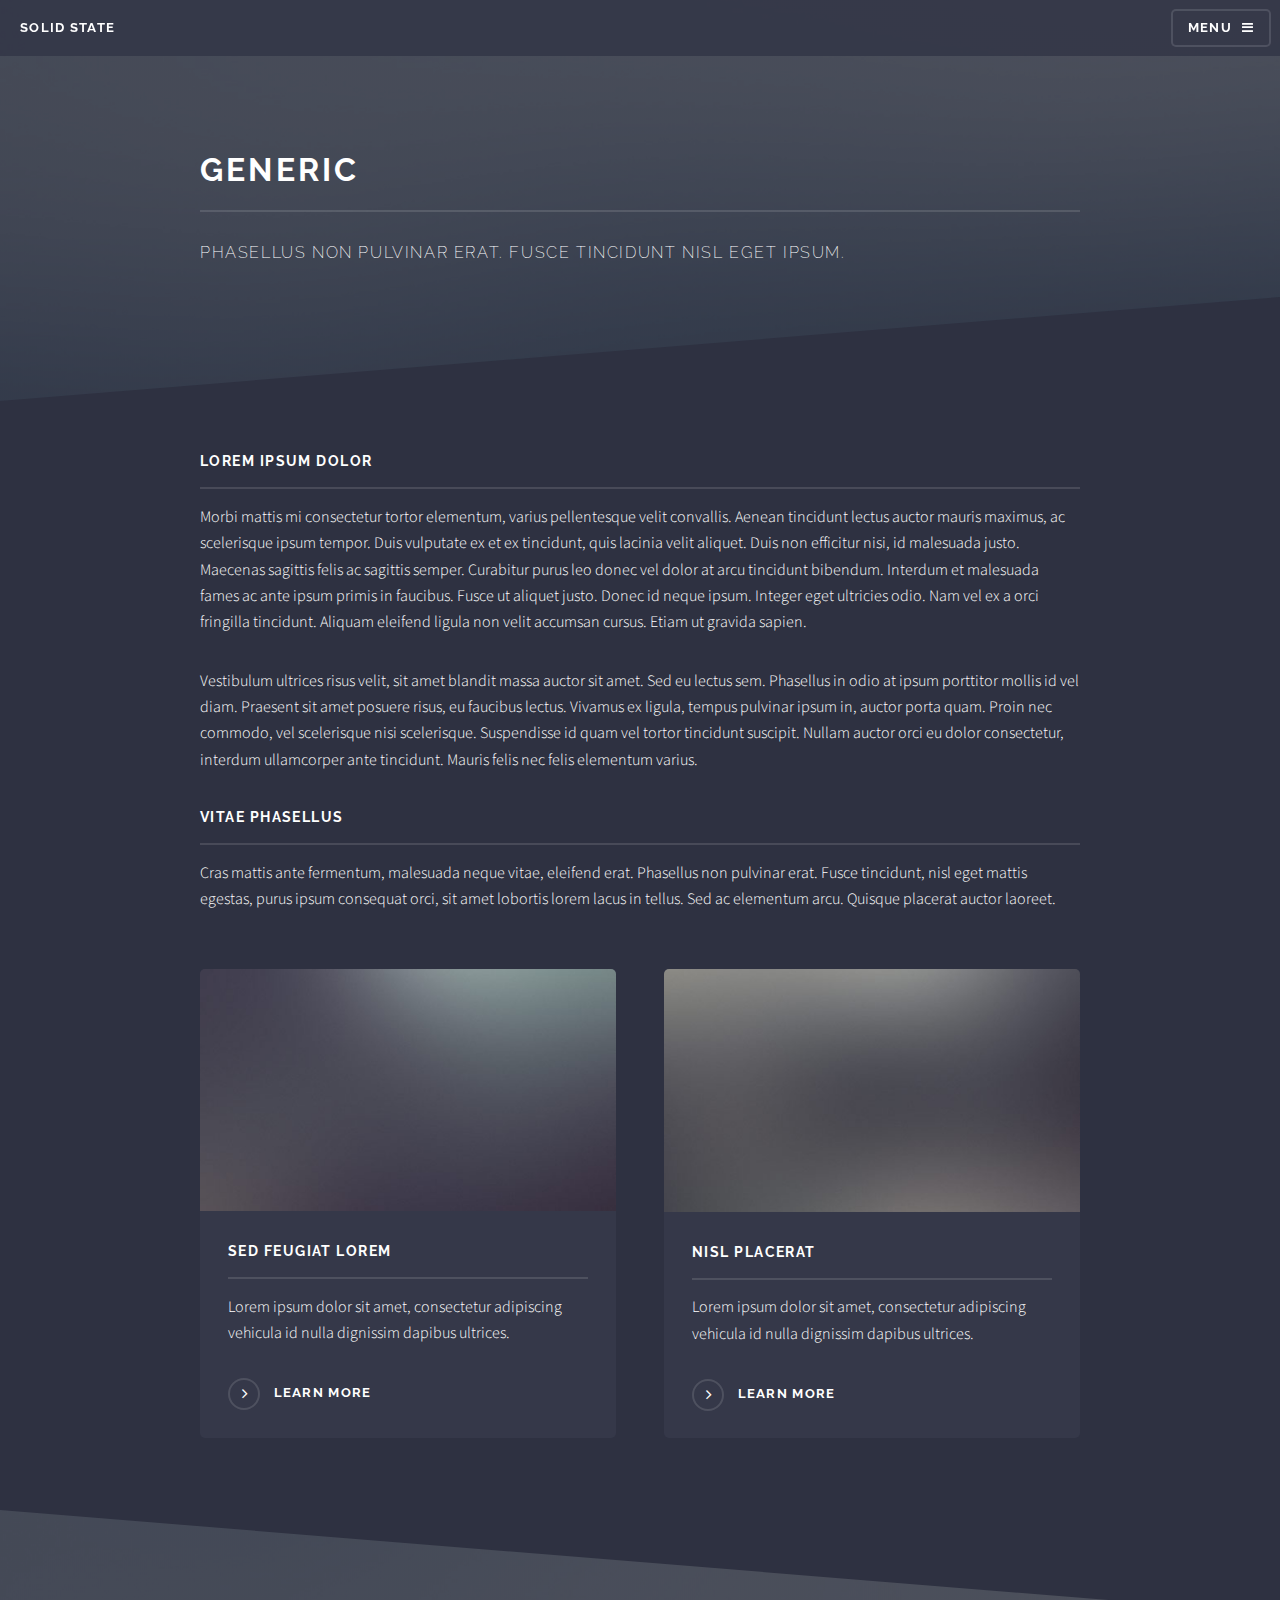
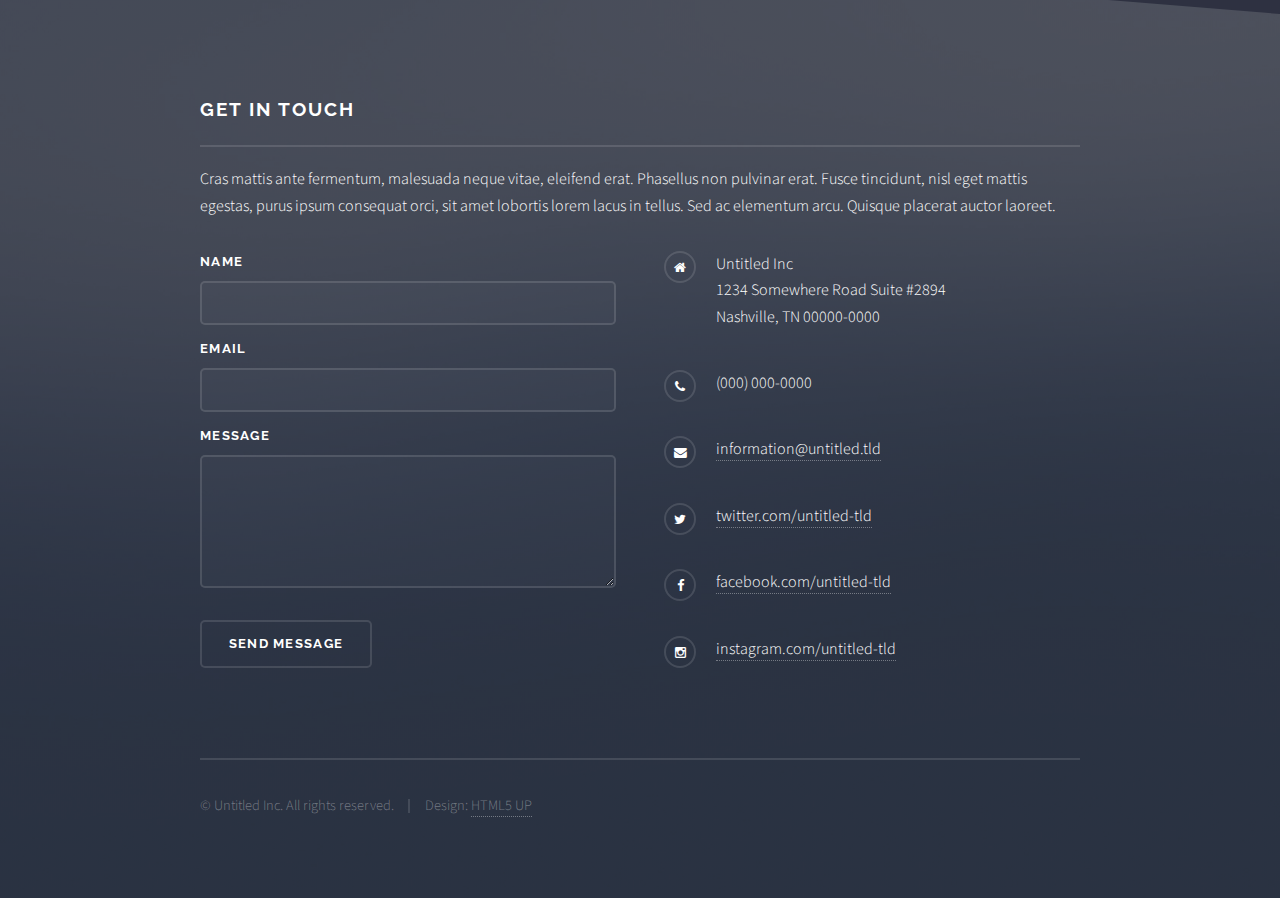
==== generic.html @ 705153fb "Changed template to Solid State" ====
<!DOCTYPE HTML>
<!--
	Solid State by HTML5 UP
	html5up.net | @n33co
	Free for personal and commercial use under the CCA 3.0 license (html5up.net/license)
-->
<html>
	<head>
		<title>Generic - Solid State by HTML5 UP</title>
		<meta charset="utf-8" />
		<meta name="viewport" content="width=device-width, initial-scale=1" />
		<!--[if lte IE 8]><script src="assets/js/ie/html5shiv.js"></script><![endif]-->
		<link rel="stylesheet" href="assets/css/main.css" />
		<!--[if lte IE 9]><link rel="stylesheet" href="assets/css/ie9.css" /><![endif]-->
		<!--[if lte IE 8]><link rel="stylesheet" href="assets/css/ie8.css" /><![endif]-->
	</head>
	<body>

		<!-- Page Wrapper -->
			<div id="page-wrapper">

				<!-- Header -->
					<header id="header">
						<h1><a href="index.html">Solid State</a></h1>
						<nav>
							<a href="#menu">Menu</a>
						</nav>
					</header>

				<!-- Menu -->
					<nav id="menu">
						<div class="inner">
							<h2>Menu</h2>
							<ul class="links">
								<li><a href="index.html">Home</a></li>
								<li><a href="generic.html">Generic</a></li>
								<li><a href="elements.html">Elements</a></li>
								<li><a href="#">Log In</a></li>
								<li><a href="#">Sign Up</a></li>
							</ul>
							<a href="#" class="close">Close</a>
						</div>
					</nav>

				<!-- Wrapper -->
					<section id="wrapper">
						<header>
							<div class="inner">
								<h2>Generic</h2>
								<p>Phasellus non pulvinar erat. Fusce tincidunt nisl eget ipsum.</p>
							</div>
						</header>

						<!-- Content -->
							<div class="wrapper">
								<div class="inner">

									<h3 class="major">Lorem ipsum dolor</h3>
									<p>Morbi mattis mi consectetur tortor elementum, varius pellentesque velit convallis. Aenean tincidunt lectus auctor mauris maximus, ac scelerisque ipsum tempor. Duis vulputate ex et ex tincidunt, quis lacinia velit aliquet. Duis non efficitur nisi, id malesuada justo. Maecenas sagittis felis ac sagittis semper. Curabitur purus leo donec vel dolor at arcu tincidunt bibendum. Interdum et malesuada fames ac ante ipsum primis in faucibus. Fusce ut aliquet justo. Donec id neque ipsum. Integer eget ultricies odio. Nam vel ex a orci fringilla tincidunt. Aliquam eleifend ligula non velit accumsan cursus. Etiam ut gravida sapien.</p>

									<p>Vestibulum ultrices risus velit, sit amet blandit massa auctor sit amet. Sed eu lectus sem. Phasellus in odio at ipsum porttitor mollis id vel diam. Praesent sit amet posuere risus, eu faucibus lectus. Vivamus ex ligula, tempus pulvinar ipsum in, auctor porta quam. Proin nec commodo, vel scelerisque nisi scelerisque. Suspendisse id quam vel tortor tincidunt suscipit. Nullam auctor orci eu dolor consectetur, interdum ullamcorper ante tincidunt. Mauris felis nec felis elementum varius.</p>

									<h3 class="major">Vitae phasellus</h3>
									<p>Cras mattis ante fermentum, malesuada neque vitae, eleifend erat. Phasellus non pulvinar erat. Fusce tincidunt, nisl eget mattis egestas, purus ipsum consequat orci, sit amet lobortis lorem lacus in tellus. Sed ac elementum arcu. Quisque placerat auctor laoreet.</p>

									<section class="features">
										<article>
											<a href="#" class="image"><img src="images/pic04.jpg" alt="" /></a>
											<h3 class="major">Sed feugiat lorem</h3>
											<p>Lorem ipsum dolor sit amet, consectetur adipiscing vehicula id nulla dignissim dapibus ultrices.</p>
											<a href="#" class="special">Learn more</a>
										</article>
										<article>
											<a href="#" class="image"><img src="images/pic05.jpg" alt="" /></a>
											<h3 class="major">Nisl placerat</h3>
											<p>Lorem ipsum dolor sit amet, consectetur adipiscing vehicula id nulla dignissim dapibus ultrices.</p>
											<a href="#" class="special">Learn more</a>
										</article>
									</section>

								</div>
							</div>

					</section>

				<!-- Footer -->
					<section id="footer">
						<div class="inner">
							<h2 class="major">Get in touch</h2>
							<p>Cras mattis ante fermentum, malesuada neque vitae, eleifend erat. Phasellus non pulvinar erat. Fusce tincidunt, nisl eget mattis egestas, purus ipsum consequat orci, sit amet lobortis lorem lacus in tellus. Sed ac elementum arcu. Quisque placerat auctor laoreet.</p>
							<form method="post" action="#">
								<div class="field">
									<label for="name">Name</label>
									<input type="text" name="name" id="name" />
								</div>
								<div class="field">
									<label for="email">Email</label>
									<input type="email" name="email" id="email" />
								</div>
								<div class="field">
									<label for="message">Message</label>
									<textarea name="message" id="message" rows="4"></textarea>
								</div>
								<ul class="actions">
									<li><input type="submit" value="Send Message" /></li>
								</ul>
							</form>
							<ul class="contact">
								<li class="fa-home">
									Untitled Inc<br />
									1234 Somewhere Road Suite #2894<br />
									Nashville, TN 00000-0000
								</li>
								<li class="fa-phone">(000) 000-0000</li>
								<li class="fa-envelope"><a href="#">information@untitled.tld</a></li>
								<li class="fa-twitter"><a href="#">twitter.com/untitled-tld</a></li>
								<li class="fa-facebook"><a href="#">facebook.com/untitled-tld</a></li>
								<li class="fa-instagram"><a href="#">instagram.com/untitled-tld</a></li>
							</ul>
							<ul class="copyright">
								<li>&copy; Untitled Inc. All rights reserved.</li><li>Design: <a href="http://html5up.net">HTML5 UP</a></li>
							</ul>
						</div>
					</section>

			</div>

		<!-- Scripts -->
			<script src="assets/js/skel.min.js"></script>
			<script src="assets/js/jquery.min.js"></script>
			<script src="assets/js/jquery.scrollex.min.js"></script>
			<script src="assets/js/util.js"></script>
			<!--[if lte IE 8]><script src="assets/js/ie/respond.min.js"></script><![endif]-->
			<script src="assets/js/main.js"></script>

	</body>
</html>
---- assets/css/main.css ----
@import url(font-awesome.min.css);
@import url("https://fonts.googleapis.com/css?family=Raleway:200,700|Source+Sans+Pro:300,600,300italic,600italic");

/*
	Solid State by HTML5 UP
	html5up.net | @n33co
	Free for personal and commercial use under the CCA 3.0 license (html5up.net/license)
*/

/* Reset */

	html, body, div, span, applet, object, iframe, h1, h2, h3, h4, h5, h6, p, blockquote, pre, a, abbr, acronym, address, big, cite, code, del, dfn, em, img, ins, kbd, q, s, samp, small, strike, strong, sub, sup, tt, var, b, u, i, center, dl, dt, dd, ol, ul, li, fieldset, form, label, legend, table, caption, tbody, tfoot, thead, tr, th, td, article, aside, canvas, details, embed, figure, figcaption, footer, header, hgroup, menu, nav, output, ruby, section, summary, time, mark, audio, video {
		margin: 0;
		padding: 0;
		border: 0;
		font-size: 100%;
		font: inherit;
		vertical-align: baseline;
	}

	article, aside, details, figcaption, figure, footer, header, hgroup, menu, nav, section {
		display: block;
	}

	body {
		line-height: 1;
	}

	ol, ul {
		list-style: none;
	}

	blockquote, q {
		quotes: none;
	}

	blockquote:before, blockquote:after, q:before, q:after {
		content: '';
		content: none;
	}

	table {
		border-collapse: collapse;
		border-spacing: 0;
	}

	body {
		-webkit-text-size-adjust: none;
	}

/* Box Model */

	*, *:before, *:after {
		-moz-box-sizing: border-box;
		-webkit-box-sizing: border-box;
		box-sizing: border-box;
	}

/* Grid */

	.row {
		border-bottom: solid 1px transparent;
		-moz-box-sizing: border-box;
		-webkit-box-sizing: border-box;
		box-sizing: border-box;
	}

	.row > * {
		float: left;
		-moz-box-sizing: border-box;
		-webkit-box-sizing: border-box;
		box-sizing: border-box;
	}

	.row:after, .row:before {
		content: '';
		display: block;
		clear: both;
		height: 0;
	}

	.row.uniform > * > :first-child {
		margin-top: 0;
	}

	.row.uniform > * > :last-child {
		margin-bottom: 0;
	}

	.row.\30 \25 > * {
		padding: 0 0 0 0em;
	}

	.row.\30 \25 {
		margin: 0 0 -1px 0em;
	}

	.row.uniform.\30 \25 > * {
		padding: 0em 0 0 0em;
	}

	.row.uniform.\30 \25 {
		margin: 0em 0 -1px 0em;
	}

	.row > * {
		padding: 0 0 0 1.75em;
	}

	.row {
		margin: 0 0 -1px -1.75em;
	}

	.row.uniform > * {
		padding: 1.75em 0 0 1.75em;
	}

	.row.uniform {
		margin: -1.75em 0 -1px -1.75em;
	}

	.row.\32 00\25 > * {
		padding: 0 0 0 3.5em;
	}

	.row.\32 00\25 {
		margin: 0 0 -1px -3.5em;
	}

	.row.uniform.\32 00\25 > * {
		padding: 3.5em 0 0 3.5em;
	}

	.row.uniform.\32 00\25 {
		margin: -3.5em 0 -1px -3.5em;
	}

	.row.\31 50\25 > * {
		padding: 0 0 0 2.625em;
	}

	.row.\31 50\25 {
		margin: 0 0 -1px -2.625em;
	}

	.row.uniform.\31 50\25 > * {
		padding: 2.625em 0 0 2.625em;
	}

	.row.uniform.\31 50\25 {
		margin: -2.625em 0 -1px -2.625em;
	}

	.row.\35 0\25 > * {
		padding: 0 0 0 0.875em;
	}

	.row.\35 0\25 {
		margin: 0 0 -1px -0.875em;
	}

	.row.uniform.\35 0\25 > * {
		padding: 0.875em 0 0 0.875em;
	}

	.row.uniform.\35 0\25 {
		margin: -0.875em 0 -1px -0.875em;
	}

	.row.\32 5\25 > * {
		padding: 0 0 0 0.4375em;
	}

	.row.\32 5\25 {
		margin: 0 0 -1px -0.4375em;
	}

	.row.uniform.\32 5\25 > * {
		padding: 0.4375em 0 0 0.4375em;
	}

	.row.uniform.\32 5\25 {
		margin: -0.4375em 0 -1px -0.4375em;
	}

	.\31 2u, .\31 2u\24 {
		width: 100%;
		clear: none;
		margin-left: 0;
	}

	.\31 1u, .\31 1u\24 {
		width: 91.6666666667%;
		clear: none;
		margin-left: 0;
	}

	.\31 0u, .\31 0u\24 {
		width: 83.3333333333%;
		clear: none;
		margin-left: 0;
	}

	.\39 u, .\39 u\24 {
		width: 75%;
		clear: none;
		margin-left: 0;
	}

	.\38 u, .\38 u\24 {
		width: 66.6666666667%;
		clear: none;
		margin-left: 0;
	}

	.\37 u, .\37 u\24 {
		width: 58.3333333333%;
		clear: none;
		margin-left: 0;
	}

	.\36 u, .\36 u\24 {
		width: 50%;
		clear: none;
		margin-left: 0;
	}

	.\35 u, .\35 u\24 {
		width: 41.6666666667%;
		clear: none;
		margin-left: 0;
	}

	.\34 u, .\34 u\24 {
		width: 33.3333333333%;
		clear: none;
		margin-left: 0;
	}

	.\33 u, .\33 u\24 {
		width: 25%;
		clear: none;
		margin-left: 0;
	}

	.\32 u, .\32 u\24 {
		width: 16.6666666667%;
		clear: none;
		margin-left: 0;
	}

	.\31 u, .\31 u\24 {
		width: 8.3333333333%;
		clear: none;
		margin-left: 0;
	}

	.\31 2u\24 + *,
	.\31 1u\24 + *,
	.\31 0u\24 + *,
	.\39 u\24 + *,
	.\38 u\24 + *,
	.\37 u\24 + *,
	.\36 u\24 + *,
	.\35 u\24 + *,
	.\34 u\24 + *,
	.\33 u\24 + *,
	.\32 u\24 + *,
	.\31 u\24 + * {
		clear: left;
	}

	.\-11u {
		margin-left: 91.66667%;
	}

	.\-10u {
		margin-left: 83.33333%;
	}

	.\-9u {
		margin-left: 75%;
	}

	.\-8u {
		margin-left: 66.66667%;
	}

	.\-7u {
		margin-left: 58.33333%;
	}

	.\-6u {
		margin-left: 50%;
	}

	.\-5u {
		margin-left: 41.66667%;
	}

	.\-4u {
		margin-left: 33.33333%;
	}

	.\-3u {
		margin-left: 25%;
	}

	.\-2u {
		margin-left: 16.66667%;
	}

	.\-1u {
		margin-left: 8.33333%;
	}

	@media screen and (max-width: 1680px) {

		.row > * {
			padding: 0 0 0 1.75em;
		}

		.row {
			margin: 0 0 -1px -1.75em;
		}

		.row.uniform > * {
			padding: 1.75em 0 0 1.75em;
		}

		.row.uniform {
			margin: -1.75em 0 -1px -1.75em;
		}

		.row.\32 00\25 > * {
			padding: 0 0 0 3.5em;
		}

		.row.\32 00\25 {
			margin: 0 0 -1px -3.5em;
		}

		.row.uniform.\32 00\25 > * {
			padding: 3.5em 0 0 3.5em;
		}

		.row.uniform.\32 00\25 {
			margin: -3.5em 0 -1px -3.5em;
		}

		.row.\31 50\25 > * {
			padding: 0 0 0 2.625em;
		}

		.row.\31 50\25 {
			margin: 0 0 -1px -2.625em;
		}

		.row.uniform.\31 50\25 > * {
			padding: 2.625em 0 0 2.625em;
		}

		.row.uniform.\31 50\25 {
			margin: -2.625em 0 -1px -2.625em;
		}

		.row.\35 0\25 > * {
			padding: 0 0 0 0.875em;
		}

		.row.\35 0\25 {
			margin: 0 0 -1px -0.875em;
		}

		.row.uniform.\35 0\25 > * {
			padding: 0.875em 0 0 0.875em;
		}

		.row.uniform.\35 0\25 {
			margin: -0.875em 0 -1px -0.875em;
		}

		.row.\32 5\25 > * {
			padding: 0 0 0 0.4375em;
		}

		.row.\32 5\25 {
			margin: 0 0 -1px -0.4375em;
		}

		.row.uniform.\32 5\25 > * {
			padding: 0.4375em 0 0 0.4375em;
		}

		.row.uniform.\32 5\25 {
			margin: -0.4375em 0 -1px -0.4375em;
		}

		.\31 2u\28xlarge\29, .\31 2u\24\28xlarge\29 {
			width: 100%;
			clear: none;
			margin-left: 0;
		}

		.\31 1u\28xlarge\29, .\31 1u\24\28xlarge\29 {
			width: 91.6666666667%;
			clear: none;
			margin-left: 0;
		}

		.\31 0u\28xlarge\29, .\31 0u\24\28xlarge\29 {
			width: 83.3333333333%;
			clear: none;
			margin-left: 0;
		}

		.\39 u\28xlarge\29, .\39 u\24\28xlarge\29 {
			width: 75%;
			clear: none;
			margin-left: 0;
		}

		.\38 u\28xlarge\29, .\38 u\24\28xlarge\29 {
			width: 66.6666666667%;
			clear: none;
			margin-left: 0;
		}

		.\37 u\28xlarge\29, .\37 u\24\28xlarge\29 {
			width: 58.3333333333%;
			clear: none;
			margin-left: 0;
		}

		.\36 u\28xlarge\29, .\36 u\24\28xlarge\29 {
			width: 50%;
			clear: none;
			margin-left: 0;
		}

		.\35 u\28xlarge\29, .\35 u\24\28xlarge\29 {
			width: 41.6666666667%;
			clear: none;
			margin-left: 0;
		}

		.\34 u\28xlarge\29, .\34 u\24\28xlarge\29 {
			width: 33.3333333333%;
			clear: none;
			margin-left: 0;
		}

		.\33 u\28xlarge\29, .\33 u\24\28xlarge\29 {
			width: 25%;
			clear: none;
			margin-left: 0;
		}

		.\32 u\28xlarge\29, .\32 u\24\28xlarge\29 {
			width: 16.6666666667%;
			clear: none;
			margin-left: 0;
		}

		.\31 u\28xlarge\29, .\31 u\24\28xlarge\29 {
			width: 8.3333333333%;
			clear: none;
			margin-left: 0;
		}

		.\31 2u\24\28xlarge\29 + *,
		.\31 1u\24\28xlarge\29 + *,
		.\31 0u\24\28xlarge\29 + *,
		.\39 u\24\28xlarge\29 + *,
		.\38 u\24\28xlarge\29 + *,
		.\37 u\24\28xlarge\29 + *,
		.\36 u\24\28xlarge\29 + *,
		.\35 u\24\28xlarge\29 + *,
		.\34 u\24\28xlarge\29 + *,
		.\33 u\24\28xlarge\29 + *,
		.\32 u\24\28xlarge\29 + *,
		.\31 u\24\28xlarge\29 + * {
			clear: left;
		}

		.\-11u\28xlarge\29 {
			margin-left: 91.66667%;
		}

		.\-10u\28xlarge\29 {
			margin-left: 83.33333%;
		}

		.\-9u\28xlarge\29 {
			margin-left: 75%;
		}

		.\-8u\28xlarge\29 {
			margin-left: 66.66667%;
		}

		.\-7u\28xlarge\29 {
			margin-left: 58.33333%;
		}

		.\-6u\28xlarge\29 {
			margin-left: 50%;
		}

		.\-5u\28xlarge\29 {
			margin-left: 41.66667%;
		}

		.\-4u\28xlarge\29 {
			margin-left: 33.33333%;
		}

		.\-3u\28xlarge\29 {
			margin-left: 25%;
		}

		.\-2u\28xlarge\29 {
			margin-left: 16.66667%;
		}

		.\-1u\28xlarge\29 {
			margin-left: 8.33333%;
		}

	}

	@media screen and (max-width: 1280px) {

		.row > * {
			padding: 0 0 0 1.75em;
		}

		.row {
			margin: 0 0 -1px -1.75em;
		}

		.row.uniform > * {
			padding: 1.75em 0 0 1.75em;
		}

		.row.uniform {
			margin: -1.75em 0 -1px -1.75em;
		}

		.row.\32 00\25 > * {
			padding: 0 0 0 3.5em;
		}

		.row.\32 00\25 {
			margin: 0 0 -1px -3.5em;
		}

		.row.uniform.\32 00\25 > * {
			padding: 3.5em 0 0 3.5em;
		}

		.row.uniform.\32 00\25 {
			margin: -3.5em 0 -1px -3.5em;
		}

		.row.\31 50\25 > * {
			padding: 0 0 0 2.625em;
		}

		.row.\31 50\25 {
			margin: 0 0 -1px -2.625em;
		}

		.row.uniform.\31 50\25 > * {
			padding: 2.625em 0 0 2.625em;
		}

		.row.uniform.\31 50\25 {
			margin: -2.625em 0 -1px -2.625em;
		}

		.row.\35 0\25 > * {
			padding: 0 0 0 0.875em;
		}

		.row.\35 0\25 {
			margin: 0 0 -1px -0.875em;
		}

		.row.uniform.\35 0\25 > * {
			padding: 0.875em 0 0 0.875em;
		}

		.row.uniform.\35 0\25 {
			margin: -0.875em 0 -1px -0.875em;
		}

		.row.\32 5\25 > * {
			padding: 0 0 0 0.4375em;
		}

		.row.\32 5\25 {
			margin: 0 0 -1px -0.4375em;
		}

		.row.uniform.\32 5\25 > * {
			padding: 0.4375em 0 0 0.4375em;
		}

		.row.uniform.\32 5\25 {
			margin: -0.4375em 0 -1px -0.4375em;
		}

		.\31 2u\28large\29, .\31 2u\24\28large\29 {
			width: 100%;
			clear: none;
			margin-left: 0;
		}

		.\31 1u\28large\29, .\31 1u\24\28large\29 {
			width: 91.6666666667%;
			clear: none;
			margin-left: 0;
		}

		.\31 0u\28large\29, .\31 0u\24\28large\29 {
			width: 83.3333333333%;
			clear: none;
			margin-left: 0;
		}

		.\39 u\28large\29, .\39 u\24\28large\29 {
			width: 75%;
			clear: none;
			margin-left: 0;
		}

		.\38 u\28large\29, .\38 u\24\28large\29 {
			width: 66.6666666667%;
			clear: none;
			margin-left: 0;
		}

		.\37 u\28large\29, .\37 u\24\28large\29 {
			width: 58.3333333333%;
			clear: none;
			margin-left: 0;
		}

		.\36 u\28large\29, .\36 u\24\28large\29 {
			width: 50%;
			clear: none;
			margin-left: 0;
		}

		.\35 u\28large\29, .\35 u\24\28large\29 {
			width: 41.6666666667%;
			clear: none;
			margin-left: 0;
		}

		.\34 u\28large\29, .\34 u\24\28large\29 {
			width: 33.3333333333%;
			clear: none;
			margin-left: 0;
		}

		.\33 u\28large\29, .\33 u\24\28large\29 {
			width: 25%;
			clear: none;
			margin-left: 0;
		}

		.\32 u\28large\29, .\32 u\24\28large\29 {
			width: 16.6666666667%;
			clear: none;
			margin-left: 0;
		}

		.\31 u\28large\29, .\31 u\24\28large\29 {
			width: 8.3333333333%;
			clear: none;
			margin-left: 0;
		}

		.\31 2u\24\28large\29 + *,
		.\31 1u\24\28large\29 + *,
		.\31 0u\24\28large\29 + *,
		.\39 u\24\28large\29 + *,
		.\38 u\24\28large\29 + *,
		.\37 u\24\28large\29 + *,
		.\36 u\24\28large\29 + *,
		.\35 u\24\28large\29 + *,
		.\34 u\24\28large\29 + *,
		.\33 u\24\28large\29 + *,
		.\32 u\24\28large\29 + *,
		.\31 u\24\28large\29 + * {
			clear: left;
		}

		.\-11u\28large\29 {
			margin-left: 91.66667%;
		}

		.\-10u\28large\29 {
			margin-left: 83.33333%;
		}

		.\-9u\28large\29 {
			margin-left: 75%;
		}

		.\-8u\28large\29 {
			margin-left: 66.66667%;
		}

		.\-7u\28large\29 {
			margin-left: 58.33333%;
		}

		.\-6u\28large\29 {
			margin-left: 50%;
		}

		.\-5u\28large\29 {
			margin-left: 41.66667%;
		}

		.\-4u\28large\29 {
			margin-left: 33.33333%;
		}

		.\-3u\28large\29 {
			margin-left: 25%;
		}

		.\-2u\28large\29 {
			margin-left: 16.66667%;
		}

		.\-1u\28large\29 {
			margin-left: 8.33333%;
		}

	}

	@media screen and (max-width: 980px) {

		.row > * {
			padding: 0 0 0 1.75em;
		}

		.row {
			margin: 0 0 -1px -1.75em;
		}

		.row.uniform > * {
			padding: 1.75em 0 0 1.75em;
		}

		.row.uniform {
			margin: -1.75em 0 -1px -1.75em;
		}

		.row.\32 00\25 > * {
			padding: 0 0 0 3.5em;
		}

		.row.\32 00\25 {
			margin: 0 0 -1px -3.5em;
		}

		.row.uniform.\32 00\25 > * {
			padding: 3.5em 0 0 3.5em;
		}

		.row.uniform.\32 00\25 {
			margin: -3.5em 0 -1px -3.5em;
		}

		.row.\31 50\25 > * {
			padding: 0 0 0 2.625em;
		}

		.row.\31 50\25 {
			margin: 0 0 -1px -2.625em;
		}

		.row.uniform.\31 50\25 > * {
			padding: 2.625em 0 0 2.625em;
		}

		.row.uniform.\31 50\25 {
			margin: -2.625em 0 -1px -2.625em;
		}

		.row.\35 0\25 > * {
			padding: 0 0 0 0.875em;
		}

		.row.\35 0\25 {
			margin: 0 0 -1px -0.875em;
		}

		.row.uniform.\35 0\25 > * {
			padding: 0.875em 0 0 0.875em;
		}

		.row.uniform.\35 0\25 {
			margin: -0.875em 0 -1px -0.875em;
		}

		.row.\32 5\25 > * {
			padding: 0 0 0 0.4375em;
		}

		.row.\32 5\25 {
			margin: 0 0 -1px -0.4375em;
		}

		.row.uniform.\32 5\25 > * {
			padding: 0.4375em 0 0 0.4375em;
		}

		.row.uniform.\32 5\25 {
			margin: -0.4375em 0 -1px -0.4375em;
		}

		.\31 2u\28medium\29, .\31 2u\24\28medium\29 {
			width: 100%;
			clear: none;
			margin-left: 0;
		}

		.\31 1u\28medium\29, .\31 1u\24\28medium\29 {
			width: 91.6666666667%;
			clear: none;
			margin-left: 0;
		}

		.\31 0u\28medium\29, .\31 0u\24\28medium\29 {
			width: 83.3333333333%;
			clear: none;
			margin-left: 0;
		}

		.\39 u\28medium\29, .\39 u\24\28medium\29 {
			width: 75%;
			clear: none;
			margin-left: 0;
		}

		.\38 u\28medium\29, .\38 u\24\28medium\29 {
			width: 66.6666666667%;
			clear: none;
			margin-left: 0;
		}

		.\37 u\28medium\29, .\37 u\24\28medium\29 {
			width: 58.3333333333%;
			clear: none;
			margin-left: 0;
		}

		.\36 u\28medium\29, .\36 u\24\28medium\29 {
			width: 50%;
			clear: none;
			margin-left: 0;
		}

		.\35 u\28medium\29, .\35 u\24\28medium\29 {
			width: 41.6666666667%;
			clear: none;
			margin-left: 0;
		}

		.\34 u\28medium\29, .\34 u\24\28medium\29 {
			width: 33.3333333333%;
			clear: none;
			margin-left: 0;
		}

		.\33 u\28medium\29, .\33 u\24\28medium\29 {
			width: 25%;
			clear: none;
			margin-left: 0;
		}

		.\32 u\28medium\29, .\32 u\24\28medium\29 {
			width: 16.6666666667%;
			clear: none;
			margin-left: 0;
		}

		.\31 u\28medium\29, .\31 u\24\28medium\29 {
			width: 8.3333333333%;
			clear: none;
			margin-left: 0;
		}

		.\31 2u\24\28medium\29 + *,
		.\31 1u\24\28medium\29 + *,
		.\31 0u\24\28medium\29 + *,
		.\39 u\24\28medium\29 + *,
		.\38 u\24\28medium\29 + *,
		.\37 u\24\28medium\29 + *,
		.\36 u\24\28medium\29 + *,
		.\35 u\24\28medium\29 + *,
		.\34 u\24\28medium\29 + *,
		.\33 u\24\28medium\29 + *,
		.\32 u\24\28medium\29 + *,
		.\31 u\24\28medium\29 + * {
			clear: left;
		}

		.\-11u\28medium\29 {
			margin-left: 91.66667%;
		}

		.\-10u\28medium\29 {
			margin-left: 83.33333%;
		}

		.\-9u\28medium\29 {
			margin-left: 75%;
		}

		.\-8u\28medium\29 {
			margin-left: 66.66667%;
		}

		.\-7u\28medium\29 {
			margin-left: 58.33333%;
		}

		.\-6u\28medium\29 {
			margin-left: 50%;
		}

		.\-5u\28medium\29 {
			margin-left: 41.66667%;
		}

		.\-4u\28medium\29 {
			margin-left: 33.33333%;
		}

		.\-3u\28medium\29 {
			margin-left: 25%;
		}

		.\-2u\28medium\29 {
			margin-left: 16.66667%;
		}

		.\-1u\28medium\29 {
			margin-left: 8.33333%;
		}

	}

	@media screen and (max-width: 736px) {

		.row > * {
			padding: 0 0 0 1.25em;
		}

		.row {
			margin: 0 0 -1px -1.25em;
		}

		.row.uniform > * {
			padding: 1.25em 0 0 1.25em;
		}

		.row.uniform {
			margin: -1.25em 0 -1px -1.25em;
		}

		.row.\32 00\25 > * {
			padding: 0 0 0 2.5em;
		}

		.row.\32 00\25 {
			margin: 0 0 -1px -2.5em;
		}

		.row.uniform.\32 00\25 > * {
			padding: 2.5em 0 0 2.5em;
		}

		.row.uniform.\32 00\25 {
			margin: -2.5em 0 -1px -2.5em;
		}

		.row.\31 50\25 > * {
			padding: 0 0 0 1.875em;
		}

		.row.\31 50\25 {
			margin: 0 0 -1px -1.875em;
		}

		.row.uniform.\31 50\25 > * {
			padding: 1.875em 0 0 1.875em;
		}

		.row.uniform.\31 50\25 {
			margin: -1.875em 0 -1px -1.875em;
		}

		.row.\35 0\25 > * {
			padding: 0 0 0 0.625em;
		}

		.row.\35 0\25 {
			margin: 0 0 -1px -0.625em;
		}

		.row.uniform.\35 0\25 > * {
			padding: 0.625em 0 0 0.625em;
		}

		.row.uniform.\35 0\25 {
			margin: -0.625em 0 -1px -0.625em;
		}

		.row.\32 5\25 > * {
			padding: 0 0 0 0.3125em;
		}

		.row.\32 5\25 {
			margin: 0 0 -1px -0.3125em;
		}

		.row.uniform.\32 5\25 > * {
			padding: 0.3125em 0 0 0.3125em;
		}

		.row.uniform.\32 5\25 {
			margin: -0.3125em 0 -1px -0.3125em;
		}

		.\31 2u\28small\29, .\31 2u\24\28small\29 {
			width: 100%;
			clear: none;
			margin-left: 0;
		}

		.\31 1u\28small\29, .\31 1u\24\28small\29 {
			width: 91.6666666667%;
			clear: none;
			margin-left: 0;
		}

		.\31 0u\28small\29, .\31 0u\24\28small\29 {
			width: 83.3333333333%;
			clear: none;
			margin-left: 0;
		}

		.\39 u\28small\29, .\39 u\24\28small\29 {
			width: 75%;
			clear: none;
			margin-left: 0;
		}

		.\38 u\28small\29, .\38 u\24\28small\29 {
			width: 66.6666666667%;
			clear: none;
			margin-left: 0;
		}

		.\37 u\28small\29, .\37 u\24\28small\29 {
			width: 58.3333333333%;
			clear: none;
			margin-left: 0;
		}

		.\36 u\28small\29, .\36 u\24\28small\29 {
			width: 50%;
			clear: none;
			margin-left: 0;
		}

		.\35 u\28small\29, .\35 u\24\28small\29 {
			width: 41.6666666667%;
			clear: none;
			margin-left: 0;
		}

		.\34 u\28small\29, .\34 u\24\28small\29 {
			width: 33.3333333333%;
			clear: none;
			margin-left: 0;
		}

		.\33 u\28small\29, .\33 u\24\28small\29 {
			width: 25%;
			clear: none;
			margin-left: 0;
		}

		.\32 u\28small\29, .\32 u\24\28small\29 {
			width: 16.6666666667%;
			clear: none;
			margin-left: 0;
		}

		.\31 u\28small\29, .\31 u\24\28small\29 {
			width: 8.3333333333%;
			clear: none;
			margin-left: 0;
		}

		.\31 2u\24\28small\29 + *,
		.\31 1u\24\28small\29 + *,
		.\31 0u\24\28small\29 + *,
		.\39 u\24\28small\29 + *,
		.\38 u\24\28small\29 + *,
		.\37 u\24\28small\29 + *,
		.\36 u\24\28small\29 + *,
		.\35 u\24\28small\29 + *,
		.\34 u\24\28small\29 + *,
		.\33 u\24\28small\29 + *,
		.\32 u\24\28small\29 + *,
		.\31 u\24\28small\29 + * {
			clear: left;
		}

		.\-11u\28small\29 {
			margin-left: 91.66667%;
		}

		.\-10u\28small\29 {
			margin-left: 83.33333%;
		}

		.\-9u\28small\29 {
			margin-left: 75%;
		}

		.\-8u\28small\29 {
			margin-left: 66.66667%;
		}

		.\-7u\28small\29 {
			margin-left: 58.33333%;
		}

		.\-6u\28small\29 {
			margin-left: 50%;
		}

		.\-5u\28small\29 {
			margin-left: 41.66667%;
		}

		.\-4u\28small\29 {
			margin-left: 33.33333%;
		}

		.\-3u\28small\29 {
			margin-left: 25%;
		}

		.\-2u\28small\29 {
			margin-left: 16.66667%;
		}

		.\-1u\28small\29 {
			margin-left: 8.33333%;
		}

	}

	@media screen and (max-width: 640px) {

		.row > * {
			padding: 0 0 0 1.25em;
		}

		.row {
			margin: 0 0 -1px -1.25em;
		}

		.row.uniform > * {
			padding: 1.25em 0 0 1.25em;
		}

		.row.uniform {
			margin: -1.25em 0 -1px -1.25em;
		}

		.row.\32 00\25 > * {
			padding: 0 0 0 2.5em;
		}

		.row.\32 00\25 {
			margin: 0 0 -1px -2.5em;
		}

		.row.uniform.\32 00\25 > * {
			padding: 2.5em 0 0 2.5em;
		}

		.row.uniform.\32 00\25 {
			margin: -2.5em 0 -1px -2.5em;
		}

		.row.\31 50\25 > * {
			padding: 0 0 0 1.875em;
		}

		.row.\31 50\25 {
			margin: 0 0 -1px -1.875em;
		}

		.row.uniform.\31 50\25 > * {
			padding: 1.875em 0 0 1.875em;
		}

		.row.uniform.\31 50\25 {
			margin: -1.875em 0 -1px -1.875em;
		}

		.row.\35 0\25 > * {
			padding: 0 0 0 0.625em;
		}

		.row.\35 0\25 {
			margin: 0 0 -1px -0.625em;
		}

		.row.uniform.\35 0\25 > * {
			padding: 0.625em 0 0 0.625em;
		}

		.row.uniform.\35 0\25 {
			margin: -0.625em 0 -1px -0.625em;
		}

		.row.\32 5\25 > * {
			padding: 0 0 0 0.3125em;
		}

		.row.\32 5\25 {
			margin: 0 0 -1px -0.3125em;
		}

		.row.uniform.\32 5\25 > * {
			padding: 0.3125em 0 0 0.3125em;
		}

		.row.uniform.\32 5\25 {
			margin: -0.3125em 0 -1px -0.3125em;
		}

		.\31 2u\28xsmall\29, .\31 2u\24\28xsmall\29 {
			width: 100%;
			clear: none;
			margin-left: 0;
		}

		.\31 1u\28xsmall\29, .\31 1u\24\28xsmall\29 {
			width: 91.6666666667%;
			clear: none;
			margin-left: 0;
		}

		.\31 0u\28xsmall\29, .\31 0u\24\28xsmall\29 {
			width: 83.3333333333%;
			clear: none;
			margin-left: 0;
		}

		.\39 u\28xsmall\29, .\39 u\24\28xsmall\29 {
			width: 75%;
			clear: none;
			margin-left: 0;
		}

		.\38 u\28xsmall\29, .\38 u\24\28xsmall\29 {
			width: 66.6666666667%;
			clear: none;
			margin-left: 0;
		}

		.\37 u\28xsmall\29, .\37 u\24\28xsmall\29 {
			width: 58.3333333333%;
			clear: none;
			margin-left: 0;
		}

		.\36 u\28xsmall\29, .\36 u\24\28xsmall\29 {
			width: 50%;
			clear: none;
			margin-left: 0;
		}

		.\35 u\28xsmall\29, .\35 u\24\28xsmall\29 {
			width: 41.6666666667%;
			clear: none;
			margin-left: 0;
		}

		.\34 u\28xsmall\29, .\34 u\24\28xsmall\29 {
			width: 33.3333333333%;
			clear: none;
			margin-left: 0;
		}

		.\33 u\28xsmall\29, .\33 u\24\28xsmall\29 {
			width: 25%;
			clear: none;
			margin-left: 0;
		}

		.\32 u\28xsmall\29, .\32 u\24\28xsmall\29 {
			width: 16.6666666667%;
			clear: none;
			margin-left: 0;
		}

		.\31 u\28xsmall\29, .\31 u\24\28xsmall\29 {
			width: 8.3333333333%;
			clear: none;
			margin-left: 0;
		}

		.\31 2u\24\28xsmall\29 + *,
		.\31 1u\24\28xsmall\29 + *,
		.\31 0u\24\28xsmall\29 + *,
		.\39 u\24\28xsmall\29 + *,
		.\38 u\24\28xsmall\29 + *,
		.\37 u\24\28xsmall\29 + *,
		.\36 u\24\28xsmall\29 + *,
		.\35 u\24\28xsmall\29 + *,
		.\34 u\24\28xsmall\29 + *,
		.\33 u\24\28xsmall\29 + *,
		.\32 u\24\28xsmall\29 + *,
		.\31 u\24\28xsmall\29 + * {
			clear: left;
		}

		.\-11u\28xsmall\29 {
			margin-left: 91.66667%;
		}

		.\-10u\28xsmall\29 {
			margin-left: 83.33333%;
		}

		.\-9u\28xsmall\29 {
			margin-left: 75%;
		}

		.\-8u\28xsmall\29 {
			margin-left: 66.66667%;
		}

		.\-7u\28xsmall\29 {
			margin-left: 58.33333%;
		}

		.\-6u\28xsmall\29 {
			margin-left: 50%;
		}

		.\-5u\28xsmall\29 {
			margin-left: 41.66667%;
		}

		.\-4u\28xsmall\29 {
			margin-left: 33.33333%;
		}

		.\-3u\28xsmall\29 {
			margin-left: 25%;
		}

		.\-2u\28xsmall\29 {
			margin-left: 16.66667%;
		}

		.\-1u\28xsmall\29 {
			margin-left: 8.33333%;
		}

	}

	@media screen and (max-width: 360px) {

		.row > * {
			padding: 0 0 0 1.25em;
		}

		.row {
			margin: 0 0 -1px -1.25em;
		}

		.row.uniform > * {
			padding: 1.25em 0 0 1.25em;
		}

		.row.uniform {
			margin: -1.25em 0 -1px -1.25em;
		}

		.row.\32 00\25 > * {
			padding: 0 0 0 2.5em;
		}

		.row.\32 00\25 {
			margin: 0 0 -1px -2.5em;
		}

		.row.uniform.\32 00\25 > * {
			padding: 2.5em 0 0 2.5em;
		}

		.row.uniform.\32 00\25 {
			margin: -2.5em 0 -1px -2.5em;
		}

		.row.\31 50\25 > * {
			padding: 0 0 0 1.875em;
		}

		.row.\31 50\25 {
			margin: 0 0 -1px -1.875em;
		}

		.row.uniform.\31 50\25 > * {
			padding: 1.875em 0 0 1.875em;
		}

		.row.uniform.\31 50\25 {
			margin: -1.875em 0 -1px -1.875em;
		}

		.row.\35 0\25 > * {
			padding: 0 0 0 0.625em;
		}

		.row.\35 0\25 {
			margin: 0 0 -1px -0.625em;
		}

		.row.uniform.\35 0\25 > * {
			padding: 0.625em 0 0 0.625em;
		}

		.row.uniform.\35 0\25 {
			margin: -0.625em 0 -1px -0.625em;
		}

		.row.\32 5\25 > * {
			padding: 0 0 0 0.3125em;
		}

		.row.\32 5\25 {
			margin: 0 0 -1px -0.3125em;
		}

		.row.uniform.\32 5\25 > * {
			padding: 0.3125em 0 0 0.3125em;
		}

		.row.uniform.\32 5\25 {
			margin: -0.3125em 0 -1px -0.3125em;
		}

		.\31 2u\28xxsmall\29, .\31 2u\24\28xxsmall\29 {
			width: 100%;
			clear: none;
			margin-left: 0;
		}

		.\31 1u\28xxsmall\29, .\31 1u\24\28xxsmall\29 {
			width: 91.6666666667%;
			clear: none;
			margin-left: 0;
		}

		.\31 0u\28xxsmall\29, .\31 0u\24\28xxsmall\29 {
			width: 83.3333333333%;
			clear: none;
			margin-left: 0;
		}

		.\39 u\28xxsmall\29, .\39 u\24\28xxsmall\29 {
			width: 75%;
			clear: none;
			margin-left: 0;
		}

		.\38 u\28xxsmall\29, .\38 u\24\28xxsmall\29 {
			width: 66.6666666667%;
			clear: none;
			margin-left: 0;
		}

		.\37 u\28xxsmall\29, .\37 u\24\28xxsmall\29 {
			width: 58.3333333333%;
			clear: none;
			margin-left: 0;
		}

		.\36 u\28xxsmall\29, .\36 u\24\28xxsmall\29 {
			width: 50%;
			clear: none;
			margin-left: 0;
		}

		.\35 u\28xxsmall\29, .\35 u\24\28xxsmall\29 {
			width: 41.6666666667%;
			clear: none;
			margin-left: 0;
		}

		.\34 u\28xxsmall\29, .\34 u\24\28xxsmall\29 {
			width: 33.3333333333%;
			clear: none;
			margin-left: 0;
		}

		.\33 u\28xxsmall\29, .\33 u\24\28xxsmall\29 {
			width: 25%;
			clear: none;
			margin-left: 0;
		}

		.\32 u\28xxsmall\29, .\32 u\24\28xxsmall\29 {
			width: 16.6666666667%;
			clear: none;
			margin-left: 0;
		}

		.\31 u\28xxsmall\29, .\31 u\24\28xxsmall\29 {
			width: 8.3333333333%;
			clear: none;
			margin-left: 0;
		}

		.\31 2u\24\28xxsmall\29 + *,
		.\31 1u\24\28xxsmall\29 + *,
		.\31 0u\24\28xxsmall\29 + *,
		.\39 u\24\28xxsmall\29 + *,
		.\38 u\24\28xxsmall\29 + *,
		.\37 u\24\28xxsmall\29 + *,
		.\36 u\24\28xxsmall\29 + *,
		.\35 u\24\28xxsmall\29 + *,
		.\34 u\24\28xxsmall\29 + *,
		.\33 u\24\28xxsmall\29 + *,
		.\32 u\24\28xxsmall\29 + *,
		.\31 u\24\28xxsmall\29 + * {
			clear: left;
		}

		.\-11u\28xxsmall\29 {
			margin-left: 91.66667%;
		}

		.\-10u\28xxsmall\29 {
			margin-left: 83.33333%;
		}

		.\-9u\28xxsmall\29 {
			margin-left: 75%;
		}

		.\-8u\28xxsmall\29 {
			margin-left: 66.66667%;
		}

		.\-7u\28xxsmall\29 {
			margin-left: 58.33333%;
		}

		.\-6u\28xxsmall\29 {
			margin-left: 50%;
		}

		.\-5u\28xxsmall\29 {
			margin-left: 41.66667%;
		}

		.\-4u\28xxsmall\29 {
			margin-left: 33.33333%;
		}

		.\-3u\28xxsmall\29 {
			margin-left: 25%;
		}

		.\-2u\28xxsmall\29 {
			margin-left: 16.66667%;
		}

		.\-1u\28xxsmall\29 {
			margin-left: 8.33333%;
		}

	}

/* Basic */

	@-ms-viewport {
		width: device-width;
	}

	body {
		-ms-overflow-style: scrollbar;
	}

	@media screen and (max-width: 640px) {

		html, body {
			min-width: 320px;
		}

	}

	body {
		background-color: #2e3141;
		background-image: linear-gradient(to top, rgba(46, 49, 65, 0.8), rgba(46, 49, 65, 0.8)), url("../../images/bg.jpg");
		background-size: auto, cover;
		background-attachment: fixed, fixed;
		background-position: center, center;
	}

		body.is-loading *, body.is-loading *:before, body.is-loading *:after {
			-moz-animation: none !important;
			-webkit-animation: none !important;
			-ms-animation: none !important;
			animation: none !important;
			-moz-transition: none !important;
			-webkit-transition: none !important;
			-ms-transition: none !important;
			transition: none !important;
		}

/* Type */

	body, input, select, textarea {
		color: #ffffff;
		font-family: "Source Sans Pro", Helvetica, sans-serif;
		font-size: 16.5pt;
		font-weight: 300;
		line-height: 1.65;
	}

		@media screen and (max-width: 1680px) {

			body, input, select, textarea {
				font-size: 13pt;
			}

		}

		@media screen and (max-width: 1280px) {

			body, input, select, textarea {
				font-size: 12pt;
			}

		}

		@media screen and (max-width: 980px) {

			body, input, select, textarea {
				font-size: 12pt;
			}

		}

		@media screen and (max-width: 736px) {

			body, input, select, textarea {
				font-size: 12pt;
			}

		}

		@media screen and (max-width: 640px) {

			body, input, select, textarea {
				font-size: 12pt;
			}

		}

	a {
		-moz-transition: color 0.2s ease-in-out, border-bottom-color 0.2s ease-in-out;
		-webkit-transition: color 0.2s ease-in-out, border-bottom-color 0.2s ease-in-out;
		-ms-transition: color 0.2s ease-in-out, border-bottom-color 0.2s ease-in-out;
		transition: color 0.2s ease-in-out, border-bottom-color 0.2s ease-in-out;
		border-bottom: dotted 1px rgba(255, 255, 255, 0.35);
		color: #ffffff;
		text-decoration: none;
	}

		a:hover {
			border-bottom-color: transparent;
			color: #ffffff !important;
		}

		a.special:not(.button) {
			text-decoration: none;
			border-bottom: 0;
			display: block;
			font-family: Raleway, Helvetica, sans-serif;
			font-size: 0.8em;
			font-weight: 700;
			letter-spacing: 0.1em;
			margin: 0 0 2em 0;
			text-transform: uppercase;
		}

			a.special:not(.button):before {
				-moz-osx-font-smoothing: grayscale;
				-webkit-font-smoothing: antialiased;
				font-family: FontAwesome;
				font-style: normal;
				font-weight: normal;
				text-transform: none !important;
			}

			a.special:not(.button):before {
				-moz-transition: background-color 0.2s ease-in-out;
				-webkit-transition: background-color 0.2s ease-in-out;
				-ms-transition: background-color 0.2s ease-in-out;
				transition: background-color 0.2s ease-in-out;
				border-radius: 100%;
				border: solid 2px rgba(255, 255, 255, 0.125);
				content: '\f105';
				display: inline-block;
				font-size: 1.25em;
				height: 2em;
				line-height: 1.65em;
				margin-right: 0.85em;
				text-align: center;
				text-indent: 0.15em;
				vertical-align: middle;
				width: 2em;
			}

			a.special:not(.button):hover:before {
				background-color: rgba(255, 255, 255, 0.025);
			}

			a.special:not(.button):active:before {
				background-color: rgba(255, 255, 255, 0.075);
			}

	strong, b {
		color: #ffffff;
		font-weight: 600;
	}

	em, i {
		font-style: italic;
	}

	p {
		margin: 0 0 2em 0;
	}

	h1, h2, h3, h4, h5, h6 {
		color: #ffffff;
		font-family: Raleway, Helvetica, sans-serif;
		font-weight: 700;
		letter-spacing: 0.1em;
		margin: 0 0 1em 0;
		text-transform: uppercase;
	}

		h1 a, h2 a, h3 a, h4 a, h5 a, h6 a {
			color: inherit;
			text-decoration: none;
		}

		h1 span, h2 span, h3 span, h4 span, h5 span, h6 span {
			font-weight: 200;
		}

		h1.major, h2.major, h3.major, h4.major, h5.major, h6.major {
			padding-bottom: 1em;
			border-bottom: solid 2px rgba(255, 255, 255, 0.125);
		}

	h2 {
		font-size: 1.2em;
	}

	h3 {
		font-size: 0.9em;
	}

	h4 {
		font-size: 0.7em;
	}

	h5 {
		font-size: 0.7em;
	}

	h6 {
		font-size: 0.7em;
	}

	@media screen and (max-width: 736px) {

		h2 {
			font-size: 1em;
		}

		h3 {
			font-size: 0.8em;
		}

	}

	sub {
		font-size: 0.8em;
		position: relative;
		top: 0.5em;
	}

	sup {
		font-size: 0.8em;
		position: relative;
		top: -0.5em;
	}

	blockquote {
		border-left: solid 4px rgba(255, 255, 255, 0.125);
		font-style: italic;
		margin: 0 0 2em 0;
		padding: 0.5em 0 0.5em 2em;
	}

	code {
		background: rgba(255, 255, 255, 0.025);
		border-radius: 5px;
		border: solid 2px rgba(255, 255, 255, 0.125);
		font-family: "Courier New", monospace;
		font-size: 0.9em;
		margin: 0 0.25em;
		padding: 0.25em 0.65em;
	}

	pre {
		-webkit-overflow-scrolling: touch;
		font-family: "Courier New", monospace;
		font-size: 0.9em;
		margin: 0 0 2em 0;
	}

		pre code {
			display: block;
			line-height: 1.75em;
			padding: 1em 1.5em;
			overflow-x: auto;
		}

	hr {
		border: 0;
		border-bottom: solid 2px rgba(255, 255, 255, 0.125);
		margin: 2.5em 0;
	}

		hr.major {
			margin: 4em 0;
		}

	.align-left {
		text-align: left;
	}

	.align-center {
		text-align: center;
	}

	.align-right {
		text-align: right;
	}

/* Section/Article */

	section.special, article.special {
		text-align: center;
	}

/* Form */

	form {
		margin: 0 0 2em 0;
	}

		form .field {
			margin: 0 0 2em 0;
		}

			form .field label {
				margin-top: -1.5em;
			}

			form .field:first-child label {
				margin-top: 0;
			}

		form > :last-child {
			margin-bottom: 0;
		}

	label {
		color: #ffffff;
		display: block;
		font-family: Raleway, Helvetica, sans-serif;
		font-size: 0.8em;
		font-weight: 700;
		letter-spacing: 0.1em;
		margin: 0 0 0.7em 0;
		text-transform: uppercase;
	}

	input[type="text"],
	input[type="password"],
	input[type="email"],
	input[type="tel"],
	select,
	textarea {
		-moz-appearance: none;
		-webkit-appearance: none;
		-ms-appearance: none;
		appearance: none;
		background: rgba(255, 255, 255, 0.025);
		border-radius: 5px;
		border: none;
		border: solid 2px rgba(255, 255, 255, 0.125);
		color: inherit;
		display: block;
		outline: 0;
		padding: 0 1em;
		text-decoration: none;
		width: 100%;
	}

		input[type="text"]:invalid,
		input[type="password"]:invalid,
		input[type="email"]:invalid,
		input[type="tel"]:invalid,
		select:invalid,
		textarea:invalid {
			box-shadow: none;
		}

		input[type="text"]:focus,
		input[type="password"]:focus,
		input[type="email"]:focus,
		input[type="tel"]:focus,
		select:focus,
		textarea:focus {
			border-color: #5b6ba6;
		}

	.select-wrapper {
		text-decoration: none;
		display: block;
		position: relative;
	}

		.select-wrapper:before {
			-moz-osx-font-smoothing: grayscale;
			-webkit-font-smoothing: antialiased;
			font-family: FontAwesome;
			font-style: normal;
			font-weight: normal;
			text-transform: none !important;
		}

		.select-wrapper:before {
			color: rgba(255, 255, 255, 0.125);
			content: '\f078';
			display: block;
			height: 2.75em;
			line-height: 2.75em;
			pointer-events: none;
			position: absolute;
			right: 0;
			text-align: center;
			top: 0;
			width: 2.75em;
		}

		.select-wrapper select::-ms-expand {
			display: none;
		}

	select option {
		color: #ffffff;
		background: #2e3141;
	}

	input[type="text"],
	input[type="password"],
	input[type="email"],
	select {
		height: 2.75em;
	}

	textarea {
		padding: 0.75em 1em;
	}

	input[type="checkbox"],
	input[type="radio"] {
		-moz-appearance: none;
		-webkit-appearance: none;
		-ms-appearance: none;
		appearance: none;
		display: block;
		float: left;
		margin-right: -2em;
		opacity: 0;
		width: 1em;
		z-index: -1;
	}

		input[type="checkbox"] + label,
		input[type="radio"] + label {
			text-decoration: none;
			color: #ffffff;
			cursor: pointer;
			display: inline-block;
			font-size: 1em;
			font-family: "Source Sans Pro", Helvetica, sans-serif;
			text-transform: none;
			letter-spacing: 0;
			font-weight: 300;
			padding-left: 2.4em;
			padding-right: 0.75em;
			position: relative;
		}

			input[type="checkbox"] + label:before,
			input[type="radio"] + label:before {
				-moz-osx-font-smoothing: grayscale;
				-webkit-font-smoothing: antialiased;
				font-family: FontAwesome;
				font-style: normal;
				font-weight: normal;
				text-transform: none !important;
			}

			input[type="checkbox"] + label:before,
			input[type="radio"] + label:before {
				background: rgba(255, 255, 255, 0.025);
				border-radius: 5px;
				border: solid 2px rgba(255, 255, 255, 0.125);
				content: '';
				display: inline-block;
				height: 1.65em;
				left: 0;
				line-height: 1.58125em;
				position: absolute;
				text-align: center;
				top: 0;
				width: 1.65em;
			}

		input[type="checkbox"]:checked + label:before,
		input[type="radio"]:checked + label:before {
			background: #ffffff;
			border-color: #ffffff;
			content: '\f00c';
			color: #2e3141;
		}

		input[type="checkbox"]:focus + label:before,
		input[type="radio"]:focus + label:before {
			border-color: #4c5c96;
		}

	input[type="checkbox"] + label:before {
		border-radius: 5px;
	}

	input[type="radio"] + label:before {
		border-radius: 100%;
	}

	::-webkit-input-placeholder {
		color: rgba(255, 255, 255, 0.35) !important;
		opacity: 1.0;
	}

	:-moz-placeholder {
		color: rgba(255, 255, 255, 0.35) !important;
		opacity: 1.0;
	}

	::-moz-placeholder {
		color: rgba(255, 255, 255, 0.35) !important;
		opacity: 1.0;
	}

	:-ms-input-placeholder {
		color: rgba(255, 255, 255, 0.35) !important;
		opacity: 1.0;
	}

	.polyfill-placeholder {
		color: rgba(255, 255, 255, 0.35) !important;
		opacity: 1.0;
	}

/* Box */

	.box {
		border-radius: 5px;
		border: solid 2px rgba(255, 255, 255, 0.125);
		margin-bottom: 2em;
		padding: 1.5em;
	}

		.box > :last-child,
		.box > :last-child > :last-child,
		.box > :last-child > :last-child > :last-child {
			margin-bottom: 0;
		}

		.box.alt {
			border: 0;
			border-radius: 0;
			padding: 0;
		}

/* Icon */

	.icon {
		text-decoration: none;
		border-bottom: none;
		position: relative;
	}

		.icon:before {
			-moz-osx-font-smoothing: grayscale;
			-webkit-font-smoothing: antialiased;
			font-family: FontAwesome;
			font-style: normal;
			font-weight: normal;
			text-transform: none !important;
		}

		.icon > .label {
			display: none;
		}

/* Image */

	.image {
		border-radius: 5px;
		border: 0;
		display: inline-block;
		position: relative;
	}

		.image img {
			border-radius: 5px;
			display: block;
		}

		.image.left, .image.right {
			max-width: 40%;
		}

			.image.left img, .image.right img {
				width: 100%;
			}

		.image.left {
			float: left;
			padding: 0 1.5em 1em 0;
			top: 0.25em;
		}

		.image.right {
			float: right;
			padding: 0 0 1em 1.5em;
			top: 0.25em;
		}

		.image.fit {
			display: block;
			margin: 0 0 2em 0;
			width: 100%;
		}

			.image.fit img {
				width: 100%;
			}

		.image.main {
			display: block;
			margin: 0 0 3em 0;
			width: 100%;
		}

			.image.main img {
				width: 100%;
			}

/* List */

	ol {
		list-style: decimal;
		margin: 0 0 2em 0;
		padding-left: 1.25em;
	}

		ol li {
			padding-left: 0.25em;
		}

	ul {
		list-style: disc;
		margin: 0 0 2em 0;
		padding-left: 1em;
	}

		ul li {
			padding-left: 0.5em;
		}

		ul.alt {
			list-style: none;
			padding-left: 0;
		}

			ul.alt li {
				border-top: solid 1px rgba(255, 255, 255, 0.125);
				padding: 0.5em 0;
			}

				ul.alt li:first-child {
					border-top: 0;
					padding-top: 0;
				}

		ul.icons {
			cursor: default;
			list-style: none;
			padding-left: 0;
		}

			ul.icons li {
				display: inline-block;
				padding: 0 1em 0 0;
			}

				ul.icons li:last-child {
					padding-right: 0;
				}

				ul.icons li .icon:before {
					font-size: 1.25em;
				}

		ul.actions {
			cursor: default;
			list-style: none;
			padding-left: 0;
		}

			ul.actions li {
				display: inline-block;
				padding: 0 1em 0 0;
				vertical-align: middle;
			}

				ul.actions li:last-child {
					padding-right: 0;
				}

			ul.actions.small li {
				padding: 0 0.5em 0 0;
			}

			ul.actions.vertical li {
				display: block;
				padding: 1em 0 0 0;
			}

				ul.actions.vertical li:first-child {
					padding-top: 0;
				}

				ul.actions.vertical li > * {
					margin-bottom: 0;
				}

			ul.actions.vertical.small li {
				padding: 0.5em 0 0 0;
			}

				ul.actions.vertical.small li:first-child {
					padding-top: 0;
				}

			ul.actions.fit {
				display: table;
				margin-left: -1em;
				padding: 0;
				table-layout: fixed;
				width: calc(100% + 1em);
			}

				ul.actions.fit li {
					display: table-cell;
					padding: 0 0 0 1em;
				}

					ul.actions.fit li > * {
						margin-bottom: 0;
					}

				ul.actions.fit.small {
					margin-left: -0.5em;
					width: calc(100% + 0.5em);
				}

					ul.actions.fit.small li {
						padding: 0 0 0 0.5em;
					}

			@media screen and (max-width: 640px) {

				ul.actions {
					margin: 0 0 2em 0;
				}

					ul.actions li {
						padding: 1em 0 0 0;
						display: block;
						text-align: center;
						width: 100%;
					}

						ul.actions li:first-child {
							padding-top: 0;
						}

						ul.actions li > * {
							width: 100%;
							margin: 0 !important;
						}

					ul.actions.small li {
						padding: 0.5em 0 0 0;
					}

						ul.actions.small li:first-child {
							padding-top: 0;
						}

			}

		ul.contact {
			list-style: none;
			padding: 0;
		}

			ul.contact li {
				text-decoration: none;
				margin: 2.5em 0 0 0;
				padding: 0 0 0 3.25em;
				position: relative;
			}

				ul.contact li:before {
					-moz-osx-font-smoothing: grayscale;
					-webkit-font-smoothing: antialiased;
					font-family: FontAwesome;
					font-style: normal;
					font-weight: normal;
					text-transform: none !important;
				}

				ul.contact li:before {
					border-radius: 100%;
					border: solid 2px rgba(255, 255, 255, 0.125);
					display: inline-block;
					font-size: 0.8em;
					height: 2.5em;
					left: 0;
					line-height: 2.35em;
					position: absolute;
					text-align: center;
					top: 0;
					width: 2.5em;
				}

				ul.contact li:first-child {
					margin-top: 0;
				}

			@media screen and (max-width: 736px) {

				ul.contact li {
					margin: 1.5em 0 0 0;
				}

			}

	dl {
		margin: 0 0 2em 0;
	}

		dl dt {
			display: block;
			font-weight: 600;
			margin: 0 0 1em 0;
		}

		dl dd {
			margin-left: 2em;
		}

/* Table */

	.table-wrapper {
		-webkit-overflow-scrolling: touch;
		overflow-x: auto;
	}

	table {
		margin: 0 0 2em 0;
		width: 100%;
	}

		table tbody tr {
			border: solid 1px rgba(255, 255, 255, 0.125);
			border-left: 0;
			border-right: 0;
		}

			table tbody tr:nth-child(2n + 1) {
				background-color: rgba(255, 255, 255, 0.025);
			}

		table td {
			padding: 0.75em 0.75em;
		}

		table th {
			color: #ffffff;
			font-size: 0.9em;
			font-weight: 600;
			padding: 0 0.75em 0.75em 0.75em;
			text-align: left;
		}

		table thead {
			border-bottom: solid 2px rgba(255, 255, 255, 0.125);
		}

		table tfoot {
			border-top: solid 2px rgba(255, 255, 255, 0.125);
		}

		table.alt {
			border-collapse: separate;
		}

			table.alt tbody tr td {
				border: solid 1px rgba(255, 255, 255, 0.125);
				border-left-width: 0;
				border-top-width: 0;
			}

				table.alt tbody tr td:first-child {
					border-left-width: 1px;
				}

			table.alt tbody tr:first-child td {
				border-top-width: 1px;
			}

			table.alt thead {
				border-bottom: 0;
			}

			table.alt tfoot {
				border-top: 0;
			}

/* Button */

	input[type="submit"],
	input[type="reset"],
	input[type="button"],
	button,
	.button {
		-moz-appearance: none;
		-webkit-appearance: none;
		-ms-appearance: none;
		appearance: none;
		-moz-transition: background-color 0.2s ease-in-out;
		-webkit-transition: background-color 0.2s ease-in-out;
		-ms-transition: background-color 0.2s ease-in-out;
		transition: background-color 0.2s ease-in-out;
		background-color: transparent;
		border-radius: 5px;
		border: 0;
		box-shadow: inset 0 0 0 2px rgba(255, 255, 255, 0.125);
		color: #ffffff !important;
		cursor: pointer;
		display: inline-block;
		font-family: Raleway, Helvetica, sans-serif;
		font-size: 0.8em;
		font-weight: 700;
		height: 3.75em;
		letter-spacing: 0.1em;
		line-height: 3.75em;
		padding: 0 2.25em;
		text-align: center;
		text-decoration: none;
		text-transform: uppercase;
		white-space: nowrap;
	}

		input[type="submit"]:hover,
		input[type="reset"]:hover,
		input[type="button"]:hover,
		button:hover,
		.button:hover {
			background-color: rgba(255, 255, 255, 0.025);
		}

		input[type="submit"]:active,
		input[type="reset"]:active,
		input[type="button"]:active,
		button:active,
		.button:active {
			background-color: rgba(255, 255, 255, 0.075);
		}

		input[type="submit"].icon:before,
		input[type="reset"].icon:before,
		input[type="button"].icon:before,
		button.icon:before,
		.button.icon:before {
			margin-right: 0.5em;
			color: rgba(255, 255, 255, 0.35);
		}

		input[type="submit"].special,
		input[type="reset"].special,
		input[type="button"].special,
		button.special,
		.button.special {
			background-color: #4c5c96;
			box-shadow: none;
		}

			input[type="submit"].special:hover,
			input[type="reset"].special:hover,
			input[type="button"].special:hover,
			button.special:hover,
			.button.special:hover {
				background-color: #53639e;
			}

			input[type="submit"].special:active,
			input[type="reset"].special:active,
			input[type="button"].special:active,
			button.special:active,
			.button.special:active {
				background-color: #45558d;
			}

			input[type="submit"].special.icon:before,
			input[type="reset"].special.icon:before,
			input[type="button"].special.icon:before,
			button.special.icon:before,
			.button.special.icon:before {
				color: #7884b0;
			}

		input[type="submit"].fit,
		input[type="reset"].fit,
		input[type="button"].fit,
		button.fit,
		.button.fit {
			display: block;
			margin: 0 0 1em 0;
			width: 100%;
		}

		input[type="submit"].small,
		input[type="reset"].small,
		input[type="button"].small,
		button.small,
		.button.small {
			font-size: 0.6em;
		}

		input[type="submit"].big,
		input[type="reset"].big,
		input[type="button"].big,
		button.big,
		.button.big {
			font-size: 1em;
		}

		input[type="submit"].disabled, input[type="submit"]:disabled,
		input[type="reset"].disabled,
		input[type="reset"]:disabled,
		input[type="button"].disabled,
		input[type="button"]:disabled,
		button.disabled,
		button:disabled,
		.button.disabled,
		.button:disabled {
			opacity: 0.25;
		}

		@media screen and (max-width: 640px) {

			input[type="submit"],
			input[type="reset"],
			input[type="button"],
			button,
			.button {
				padding: 0;
			}

		}

/* Features */

	.features {
		display: -moz-flex;
		display: -webkit-flex;
		display: -ms-flex;
		display: flex;
		-moz-flex-wrap: wrap;
		-webkit-flex-wrap: wrap;
		-ms-flex-wrap: wrap;
		flex-wrap: wrap;
		margin: 0 0 2em 0;
	}

		.features article {
			padding: 1.75em 1.75em 0.1em 1.75em ;
			background-color: #353849;
			border-radius: 5px;
			margin: 1.5em 3em 1.5em 0;
			width: calc(50% - 1.5em);
		}

			.features article:nth-child(2n) {
				margin-right: 0;
			}

			.features article .image {
				border-radius: 5px 5px 0 0;
				display: block;
				margin-bottom: 1.75em;
				margin-left: -1.75em;
				margin-top: -1.75em;
				position: relative;
				width: calc(100% + 3.5em);
			}

				.features article .image img {
					border-radius: 5px 5px 0 0;
					width: 100%;
				}

		@media screen and (max-width: 980px) {

			.features article {
				margin: 1em 2em 1em 0;
				width: calc(50% - 1em);
			}

		}

		@media screen and (max-width: 736px) {

			.features article {
				padding: 1.5em 1.5em 0.1em 1.5em ;
				margin: 0.875em 1.75em 0.875em 0;
				width: calc(50% - 0.875em - 1px);
			}

				.features article .image {
					margin-bottom: 1.5em;
					margin-left: -1.5em;
					margin-top: -1.5em;
					width: calc(100% + 3em);
				}

		}

		@media screen and (max-width: 640px) {

			.features {
				display: block;
			}

				.features article {
					width: 100%;
					margin: 0 0 2em 0 !important;
				}

		}

/* Header */

	#header {
		-moz-transition: background-color 0.2s ease-in-out;
		-webkit-transition: background-color 0.2s ease-in-out;
		-ms-transition: background-color 0.2s ease-in-out;
		transition: background-color 0.2s ease-in-out;
		background-color: rgba(53, 56, 73, 0.95);
		height: 3.5em;
		left: 0;
		line-height: 3.5em;
		padding: 0 1.25em;
		position: fixed;
		top: 0;
		width: 100%;
		z-index: 10000;
	}

		#header h1 {
			-moz-transition: opacity 0.2s ease-in-out, visibility 0.2s;
			-webkit-transition: opacity 0.2s ease-in-out, visibility 0.2s;
			-ms-transition: opacity 0.2s ease-in-out, visibility 0.2s;
			transition: opacity 0.2s ease-in-out, visibility 0.2s;
			border-bottom: 0;
			font-size: 0.8em;
			margin-bottom: 0;
			opacity: 1;
			visibility: visible;
		}

			#header h1 a {
				border: 0;
			}

		#header nav {
			font-family: Raleway, Helvetica, sans-serif;
			font-size: 0.8em;
			font-weight: 700;
			height: 3em;
			letter-spacing: 0.1em;
			line-height: 3em;
			position: absolute;
			right: 0.7em;
			text-transform: uppercase;
			top: 0.7em;
		}

			#header nav a {
				border: 0;
				display: inline-block;
				padding: 0 1em;
			}

				#header nav a:before {
					float: right;
					margin-left: 0.75em;
				}

				#header nav a[href="#menu"] {
					text-decoration: none;
					-moz-transition: background-color 0.2s ease-in-out;
					-webkit-transition: background-color 0.2s ease-in-out;
					-ms-transition: background-color 0.2s ease-in-out;
					transition: background-color 0.2s ease-in-out;
					border-radius: 5px;
					box-shadow: inset 0 0 0 2px rgba(255, 255, 255, 0.125);
					padding: 0 1.35em;
				}

					#header nav a[href="#menu"]:before {
						-moz-osx-font-smoothing: grayscale;
						-webkit-font-smoothing: antialiased;
						font-family: FontAwesome;
						font-style: normal;
						font-weight: normal;
						text-transform: none !important;
					}

					#header nav a[href="#menu"]:before {
						content: '\f0c9';
					}

					#header nav a[href="#menu"]:hover {
						background-color: rgba(255, 255, 255, 0.025);
					}

					#header nav a[href="#menu"]:active {
						background-color: rgba(255, 255, 255, 0.075);
					}

		#header.alt {
			background-color: transparent;
		}

			#header.alt h1 {
				opacity: 0;
				visibility: hidden;
			}

		@media screen and (max-width: 736px) {

			#header {
				height: 2.75em;
				line-height: 2.75em;
			}

				#header nav {
					top: 0;
					right: 0;
					height: inherit;
					line-height: inherit;
				}

					#header nav a {
						height: inherit;
						line-height: inherit;
					}

						#header nav a[href="#menu"] {
							box-shadow: none;
							padding: 0 1em;
							border-radius: 0;
						}

							#header nav a[href="#menu"]:hover, #header nav a[href="#menu"]:active {
								background-color: inherit;
							}

		}

		@media screen and (max-width: 640px) {

			#header nav a[href="#menu"] {
				width: 4em;
				white-space: nowrap;
				text-indent: 4em;
				position: relative;
			}

				#header nav a[href="#menu"]:before {
					width: inherit;
					position: absolute;
					top: 0;
					left: 0;
					text-indent: 0;
					text-align: right;
					margin-left: 0;
					padding-right: 1.25em;
				}

		}

/* Menu */

	#page-wrapper {
		-moz-transition: -moz-filter 0.25s ease;
		-webkit-transition: -webkit-filter 0.25s ease;
		-ms-transition: -ms-filter 0.25s ease;
		transition: filter 0.25s ease;
	}

	#menu {
		-moz-align-items: center;
		-webkit-align-items: center;
		-ms-align-items: center;
		align-items: center;
		display: -moz-flex;
		display: -webkit-flex;
		display: -ms-flex;
		display: flex;
		-moz-justify-content: center;
		-webkit-justify-content: center;
		-ms-justify-content: center;
		justify-content: center;
		-moz-pointer-events: none;
		-webkit-pointer-events: none;
		-ms-pointer-events: none;
		pointer-events: none;
		-moz-transition: opacity 0.35s ease, visibility 0.35s;
		-webkit-transition: opacity 0.35s ease, visibility 0.35s;
		-ms-transition: opacity 0.35s ease, visibility 0.35s;
		transition: opacity 0.35s ease, visibility 0.35s;
		-moz-user-select: none;
		-webkit-user-select: none;
		-ms-user-select: none;
		user-select: none;
		-webkit-tap-highlight-color: transparent;
		background: rgba(46, 49, 65, 0.8);
		cursor: default;
		height: 100%;
		left: 0;
		opacity: 0;
		position: fixed;
		text-align: center;
		top: 0;
		visibility: hidden;
		width: 100%;
	}

		#menu .inner {
			padding: 2.5em 1.5em 0.5em 1.5em ;
			-moz-transform: translateY(0.5em);
			-webkit-transform: translateY(0.5em);
			-ms-transform: translateY(0.5em);
			transform: translateY(0.5em);
			-moz-transition: opacity 0.35s ease, -moz-transform 0.35s ease;
			-webkit-transition: opacity 0.35s ease, -webkit-transform 0.35s ease;
			-ms-transition: opacity 0.35s ease, -ms-transform 0.35s ease;
			transition: opacity 0.35s ease, transform 0.35s ease;
			-webkit-overflow-scrolling: touch;
			background: #4c5c96;
			border-radius: 5px;
			display: block;
			max-width: 100%;
			opacity: 0;
			position: relative;
			width: 18em;
		}

		#menu h2 {
			border-bottom: solid 2px rgba(255, 255, 255, 0.125);
			padding-bottom: 1em;
		}

		#menu .close {
			background-image: url("images/close.svg");
			background-position: 75% 25%;
			background-repeat: no-repeat;
			background-size: 2em 2em;
			border: 0;
			content: '';
			display: block;
			height: 4em;
			overflow: hidden;
			position: absolute;
			right: 0;
			text-align: center;
			text-indent: 4em;
			top: 0;
			width: 4em;
		}

		#menu .links {
			list-style: none;
			margin-bottom: 1.5em;
			padding: 0;
		}

			#menu .links li {
				padding: 0;
			}

				#menu .links li a {
					border-radius: 5px;
					border: 0;
					display: block;
					font-family: Raleway, Helvetica, sans-serif;
					font-size: 0.8em;
					font-weight: 200;
					letter-spacing: 0.1em;
					line-height: 1.85em;
					padding: 0.75em 0;
					text-transform: uppercase;
				}

					#menu .links li a:hover {
						background: #45558d;
					}

		@media screen and (max-width: 736px) {

			#menu .inner {
				max-height: 100%;
				overflow-y: auto;
				overflow-x: hidden;
			}

				#menu .inner .close {
					background-size: 1.5em 1.5em;
				}

		}

	body.is-menu-visible #page-wrapper {
		-moz-filter: blur(1.5px);
		-webkit-filter: blur(1.5px);
		-ms-filter: blur(1.5px);
		filter: blur(1.5px);
	}

	body.is-menu-visible #menu {
		-moz-pointer-events: auto;
		-webkit-pointer-events: auto;
		-ms-pointer-events: auto;
		pointer-events: auto;
		opacity: 1;
		visibility: visible;
	}

		body.is-menu-visible #menu .inner {
			-moz-transform: translateY(0);
			-webkit-transform: translateY(0);
			-ms-transform: translateY(0);
			transform: translateY(0);
			opacity: 1;
		}

/* Banner */

	#banner {
		padding: 10em 0 4.75em 0 ;
	}

		#banner .inner {
			margin: 0 auto;
			width: 55em;
		}

		#banner .logo {
			-moz-transition: opacity 2s ease, -moz-transform 1s ease;
			-webkit-transition: opacity 2s ease, -webkit-transform 1s ease;
			-ms-transition: opacity 2s ease, -ms-transform 1s ease;
			transition: opacity 2s ease, transform 1s ease;
			-moz-transform: translateY(0);
			-webkit-transform: translateY(0);
			-ms-transform: translateY(0);
			transform: translateY(0);
			opacity: 1;
			margin: 0 0 1.3em 0;
		}

			#banner .logo .icon {
				border-radius: 100%;
				border: solid 2px rgba(255, 255, 255, 0.125);
				cursor: default;
				display: inline-block;
				font-size: 2em;
				height: 2.25em;
				line-height: 2.25em;
				text-align: center;
				width: 2.25em;
			}

		#banner h2 {
			-moz-transition: opacity 0.5s ease, -moz-transform 0.5s ease, -moz-filter 0.25s ease;
			-webkit-transition: opacity 0.5s ease, -webkit-transform 0.5s ease, -webkit-filter 0.25s ease;
			-ms-transition: opacity 0.5s ease, -ms-transform 0.5s ease, -ms-filter 0.25s ease;
			transition: opacity 0.5s ease, transform 0.5s ease, filter 0.25s ease;
			-moz-transform: translateX(0);
			-webkit-transform: translateX(0);
			-ms-transform: translateX(0);
			transform: translateX(0);
			-moz-transition-delay: 0.65s;
			-webkit-transition-delay: 0.65s;
			-ms-transition-delay: 0.65s;
			transition-delay: 0.65s;
			-moz-filter: blur(0);
			-webkit-filter: blur(0);
			-ms-filter: blur(0);
			filter: blur(0);
			opacity: 1;
			border-bottom: solid 2px rgba(255, 255, 255, 0.125);
			font-size: 2.25em;
			margin-bottom: 0.8em;
			padding-bottom: 0.4em;
		}

		#banner p {
			-moz-transition: opacity 0.5s ease, -moz-transform 0.5s ease, -moz-filter 0.25s ease;
			-webkit-transition: opacity 0.5s ease, -webkit-transform 0.5s ease, -webkit-filter 0.25s ease;
			-ms-transition: opacity 0.5s ease, -ms-transform 0.5s ease, -ms-filter 0.25s ease;
			transition: opacity 0.5s ease, transform 0.5s ease, filter 0.25s ease;
			-moz-transform: translateX(0);
			-webkit-transform: translateX(0);
			-ms-transform: translateX(0);
			transform: translateX(0);
			-moz-transition-delay: 0.8s;
			-webkit-transition-delay: 0.8s;
			-ms-transition-delay: 0.8s;
			transition-delay: 0.8s;
			-moz-filter: blur(0);
			-webkit-filter: blur(0);
			-ms-filter: blur(0);
			filter: blur(0);
			opacity: 1;
			font-family: Raleway, Helvetica, sans-serif;
			font-size: 1em;
			font-weight: 200;
			letter-spacing: 0.1em;
			line-height: 2;
			text-transform: uppercase;
		}

		@media screen and (max-width: 1280px) {

			#banner {
				padding: 7em 0 8.25em 0 ;
				background-color: #2e3141;
				background-image: linear-gradient(to top, rgba(46, 49, 65, 0.8), rgba(46, 49, 65, 0.8)), url("../../images/bg.jpg");
				background-size: auto, cover;
				background-position: center, center;
				margin-bottom: -6.5em;
			}

		}

		@media screen and (max-width: 980px) {

			#banner {
				padding: 12em 3em 12.375em 3em ;
				margin-bottom: -4.75em;
			}

				#banner .inner {
					width: 100%;
				}

		}

		@media screen and (max-width: 736px) {

			#banner {
				padding: 5em 2em 4.25em 2em ;
				margin-bottom: -2.5em;
			}

				#banner .logo {
					margin: 0 0 1em 0;
				}

					#banner .logo .icon {
						font-size: 1.5em;
					}

				#banner h2 {
					font-size: 1.5em;
				}

				#banner p {
					font-size: 0.8em;
				}

		}

		body.is-loading #banner .logo {
			-moz-transform: translateY(0.5em);
			-webkit-transform: translateY(0.5em);
			-ms-transform: translateY(0.5em);
			transform: translateY(0.5em);
			opacity: 0;
		}

		body.is-loading #banner h2 {
			opacity: 0;
			-moz-transform: translateX(0.25em);
			-webkit-transform: translateX(0.25em);
			-ms-transform: translateX(0.25em);
			transform: translateX(0.25em);
			-moz-filter: blur(2px);
			-webkit-filter: blur(2px);
			-ms-filter: blur(2px);
			filter: blur(2px);
		}

		body.is-loading #banner p {
			opacity: 0;
			-moz-transform: translateX(0.5em);
			-webkit-transform: translateX(0.5em);
			-ms-transform: translateX(0.5em);
			transform: translateX(0.5em);
			-moz-filter: blur(2px);
			-webkit-filter: blur(2px);
			-ms-filter: blur(2px);
			filter: blur(2px);
		}

/* Wrapper */

	#wrapper > header {
		padding: 11em 0 2.25em 0 ;
	}

		#wrapper > header .inner {
			margin: 0 auto;
			width: 55em;
		}

		#wrapper > header h2 {
			border-bottom: solid 2px rgba(255, 255, 255, 0.125);
			font-size: 2em;
			margin-bottom: 0.8em;
			padding-bottom: 0.4em;
		}

		#wrapper > header p {
			font-family: Raleway, Helvetica, sans-serif;
			font-size: 1em;
			font-weight: 200;
			letter-spacing: 0.1em;
			line-height: 2;
			text-transform: uppercase;
		}

	@media screen and (max-width: 1280px) {

		#wrapper > header {
			padding: 9em 0 6.25em 0 ;
			background-color: #2e3141;
			background-image: linear-gradient(to top, rgba(46, 49, 65, 0.8), rgba(46, 49, 65, 0.8)), url("../../images/bg.jpg");
			background-size: auto, cover;
			background-position: center, 0% 30%;
			margin-bottom: -6.5em;
		}

	}

	@media screen and (max-width: 980px) {

		#wrapper > header {
			padding: 11em 3em 7.375em 3em ;
			background-size: auto, cover;
			background-position: center, 0% 0%;
			margin-bottom: -4.75em;
		}

			#wrapper > header .inner {
				width: 100%;
			}

	}

	@media screen and (max-width: 736px) {

		#wrapper > header {
			padding: 6.5em 2em 3em 2em ;
			background-size: auto, 125%;
			margin-bottom: -2.5em;
		}

			#wrapper > header h2 {
				font-size: 1.25em;
			}

			#wrapper > header p {
				font-size: 0.8em;
			}

	}

	.wrapper {
		background-color: #2e3141;
		margin: 6.5em 0;
		position: relative;
	}

		.wrapper:before, .wrapper:after {
			background-image: url("data:image/svg+xml;charset=utf8,%3Csvg xmlns='http://www.w3.org/2000/svg' width='100' height='100' viewBox='0 0 100 100' preserveAspectRatio='none'%3E%3Cpolygon points='0,100 100,0 100,100' style='fill:%232e3141;' /%3E%3C/svg%3E");
		}

		.wrapper:before, .wrapper:after {
			background-repeat: no-repeat;
			background-size: 100% 100%;
			content: '';
			display: block;
			height: 6.5em;
			position: absolute;
			width: 100%;
		}

		.wrapper:before {
			left: 0;
			top: -6.5em;
		}

		.wrapper:after {
			-moz-transform: scaleY(-1);
			-webkit-transform: scaleY(-1);
			-ms-transform: scaleY(-1);
			transform: scaleY(-1);
			bottom: -6.5em;
			left: 0;
		}

		.wrapper.alt:before {
			-moz-transform: scaleX(-1);
			-webkit-transform: scaleX(-1);
			-ms-transform: scaleX(-1);
			transform: scaleX(-1);
		}

		.wrapper.alt:after {
			-moz-transform: scaleY(-1) scaleX(-1);
			-webkit-transform: scaleY(-1) scaleX(-1);
			-ms-transform: scaleY(-1) scaleX(-1);
			transform: scaleY(-1) scaleX(-1);
		}

		.wrapper .inner {
			padding: 3em 0 1em 0 ;
			margin: 0 auto;
			width: 55em;
		}

		.wrapper.style2 {
			background-color: #353849;
		}

			.wrapper.style2:before, .wrapper.style2:after {
				background-image: url("data:image/svg+xml;charset=utf8,%3Csvg xmlns='http://www.w3.org/2000/svg' width='100' height='100' viewBox='0 0 100 100' preserveAspectRatio='none'%3E%3Cpolygon points='0,100 100,0 100,100' style='fill:%23353849;' /%3E%3C/svg%3E");
			}

		.wrapper.style3 {
			background-color: #3d4051;
		}

			.wrapper.style3:before, .wrapper.style3:after {
				background-image: url("data:image/svg+xml;charset=utf8,%3Csvg xmlns='http://www.w3.org/2000/svg' width='100' height='100' viewBox='0 0 100 100' preserveAspectRatio='none'%3E%3Cpolygon points='0,100 100,0 100,100' style='fill:%233d4051;' /%3E%3C/svg%3E");
			}

		.wrapper.style4 {
			background-color: #454858;
		}

			.wrapper.style4:before, .wrapper.style4:after {
				background-image: url("data:image/svg+xml;charset=utf8,%3Csvg xmlns='http://www.w3.org/2000/svg' width='100' height='100' viewBox='0 0 100 100' preserveAspectRatio='none'%3E%3Cpolygon points='0,100 100,0 100,100' style='fill:%23454858;' /%3E%3C/svg%3E");
			}

		.wrapper.style5 {
			background-color: #4d5060;
		}

			.wrapper.style5:before, .wrapper.style5:after {
				background-image: url("data:image/svg+xml;charset=utf8,%3Csvg xmlns='http://www.w3.org/2000/svg' width='100' height='100' viewBox='0 0 100 100' preserveAspectRatio='none'%3E%3Cpolygon points='0,100 100,0 100,100' style='fill:%234d5060;' /%3E%3C/svg%3E");
			}

		.wrapper.style6 {
			background-color: #555867;
		}

			.wrapper.style6:before, .wrapper.style6:after {
				background-image: url("data:image/svg+xml;charset=utf8,%3Csvg xmlns='http://www.w3.org/2000/svg' width='100' height='100' viewBox='0 0 100 100' preserveAspectRatio='none'%3E%3Cpolygon points='0,100 100,0 100,100' style='fill:%23555867;' /%3E%3C/svg%3E");
			}

		.wrapper.spotlight {
			background-color: #4c5c96;
		}

			.wrapper.spotlight:before, .wrapper.spotlight:after {
				background-image: url("data:image/svg+xml;charset=utf8,%3Csvg xmlns='http://www.w3.org/2000/svg' width='100' height='100' viewBox='0 0 100 100' preserveAspectRatio='none'%3E%3Cpolygon points='0,100 100,0 100,100' style='fill:%234c5c96;' /%3E%3C/svg%3E");
			}

			.wrapper.spotlight .inner {
				display: -moz-flex;
				display: -webkit-flex;
				display: -ms-flex;
				display: flex;
				-moz-align-items: center;
				-webkit-align-items: center;
				-ms-align-items: center;
				align-items: center;
				-moz-flex-direction: row;
				-webkit-flex-direction: row;
				-ms-flex-direction: row;
				flex-direction: row;
			}

			.wrapper.spotlight .image {
				border-radius: 100%;
				margin: 0 3em 2em 0;
				width: 22em;
				overflow: hidden;
				-ms-flex: 1;
			}

				.wrapper.spotlight .image img {
					border-radius: 100%;
					width: 100%;
				}

			.wrapper.spotlight .content {
				width: 100%;
				-ms-flex: 2;
			}

			.wrapper.spotlight:nth-child(2n - 1) .inner {
				-moz-flex-direction: row-reverse;
				-webkit-flex-direction: row-reverse;
				-ms-flex-direction: row-reverse;
				flex-direction: row-reverse;
				text-align: right;
			}

			.wrapper.spotlight:nth-child(2n - 1) .image {
				margin: 0 0 2em 3em;
			}

			.wrapper.spotlight.style2 {
				background-color: #45558d;
			}

				.wrapper.spotlight.style2:before, .wrapper.spotlight.style2:after {
					background-image: url("data:image/svg+xml;charset=utf8,%3Csvg xmlns='http://www.w3.org/2000/svg' width='100' height='100' viewBox='0 0 100 100' preserveAspectRatio='none'%3E%3Cpolygon points='0,100 100,0 100,100' style='fill:%2345558d;' /%3E%3C/svg%3E");
				}

			.wrapper.spotlight.style3 {
				background-color: #3f4e85;
			}

				.wrapper.spotlight.style3:before, .wrapper.spotlight.style3:after {
					background-image: url("data:image/svg+xml;charset=utf8,%3Csvg xmlns='http://www.w3.org/2000/svg' width='100' height='100' viewBox='0 0 100 100' preserveAspectRatio='none'%3E%3Cpolygon points='0,100 100,0 100,100' style='fill:%233f4e85;' /%3E%3C/svg%3E");
				}

			.wrapper.spotlight.style4 {
				background-color: #39477c;
			}

				.wrapper.spotlight.style4:before, .wrapper.spotlight.style4:after {
					background-image: url("data:image/svg+xml;charset=utf8,%3Csvg xmlns='http://www.w3.org/2000/svg' width='100' height='100' viewBox='0 0 100 100' preserveAspectRatio='none'%3E%3Cpolygon points='0,100 100,0 100,100' style='fill:%2339477c;' /%3E%3C/svg%3E");
				}

			.wrapper.spotlight.style5 {
				background-color: #324072;
			}

				.wrapper.spotlight.style5:before, .wrapper.spotlight.style5:after {
					background-image: url("data:image/svg+xml;charset=utf8,%3Csvg xmlns='http://www.w3.org/2000/svg' width='100' height='100' viewBox='0 0 100 100' preserveAspectRatio='none'%3E%3Cpolygon points='0,100 100,0 100,100' style='fill:%23324072;' /%3E%3C/svg%3E");
				}

			.wrapper.spotlight.style6 {
				background-color: #2d3a69;
			}

				.wrapper.spotlight.style6:before, .wrapper.spotlight.style6:after {
					background-image: url("data:image/svg+xml;charset=utf8,%3Csvg xmlns='http://www.w3.org/2000/svg' width='100' height='100' viewBox='0 0 100 100' preserveAspectRatio='none'%3E%3Cpolygon points='0,100 100,0 100,100' style='fill:%232d3a69;' /%3E%3C/svg%3E");
				}

		@media screen and (max-width: 980px) {

			.wrapper {
				margin: 4.75em 0;
			}

				.wrapper:before, .wrapper:after {
					height: 4.75em;
				}

				.wrapper:before {
					top: -4.75em;
				}

				.wrapper:after {
					bottom: -4.75em;
					left: 0;
				}

				.wrapper .inner {
					padding: 3em 3em 1em 3em ;
					width: 100%;
				}

				.wrapper.spotlight .image {
					margin: 0 2em 2em 0;
					width: 32em;
				}

				.wrapper.spotlight:nth-child(2n - 1) .image {
					margin: 0 0 2em 2em;
				}

		}

		@media screen and (max-width: 736px) {

			.wrapper {
				margin: 2.5em 0;
			}

				.wrapper:before, .wrapper:after {
					height: 2.5em;
				}

				.wrapper:before {
					top: -2.5em;
				}

				.wrapper:after {
					bottom: -2.5em;
					left: 0;
				}

				.wrapper .inner {
					padding: 2em 2em 0.1em 2em ;
				}

				.wrapper.spotlight .inner {
					-moz-align-items: -moz-flex-start;
					-webkit-align-items: -webkit-flex-start;
					-ms-align-items: -ms-flex-start;
					align-items: flex-start;
				}

				.wrapper.spotlight .image {
					width: 19em;
					margin: 0 1.75em 2em 0;
				}

				.wrapper.spotlight:nth-child(2n - 1) .image {
					margin: 0 0 2em 1.75em;
				}

		}

		@media screen and (max-width: 640px) {

			.wrapper.spotlight .inner {
				display: block;
			}

			.wrapper.spotlight .image {
				margin: 0 0 1em 0 !important;
				max-width: 85%;
				width: 12em;
			}

		}

		@media screen and (max-width: 360px) {

			.wrapper .inner {
				padding: 2em 1.5em 0.1em 1.5em ;
			}

		}

/* Footer */

	#footer .inner {
		padding: 5em 0 3em 0 ;
		display: -moz-flex;
		display: -webkit-flex;
		display: -ms-flex;
		display: flex;
		-moz-flex-direction: row;
		-webkit-flex-direction: row;
		-ms-flex-direction: row;
		flex-direction: row;
		-moz-flex-wrap: wrap;
		-webkit-flex-wrap: wrap;
		-ms-flex-wrap: wrap;
		flex-wrap: wrap;
		margin: 0 auto;
		width: 55em;
	}

		#footer .inner > * {
			width: 100%;
		}

		#footer .inner form {
			margin: 0 3em 0 0;
			width: calc(50% - 1.5em);
		}

		#footer .inner .contact {
			width: calc(50% - 1.5em);
		}

		#footer .inner .copyright {
			border-top: solid 2px rgba(255, 255, 255, 0.125);
			list-style: none;
			margin: 4em 0 2em 0;
			padding: 2em 0 0 0;
			width: 100%;
		}

			#footer .inner .copyright li {
				border-left: solid 2px rgba(255, 255, 255, 0.125);
				color: rgba(255, 255, 255, 0.35);
				display: inline-block;
				font-size: 0.9em;
				line-height: 1;
				margin-left: 1em;
				padding: 0;
				padding-left: 1em;
			}

				#footer .inner .copyright li:first-child {
					border-left: 0;
					margin-left: 0;
					padding-left: 0;
				}

				#footer .inner .copyright li a {
					color: inherit;
				}

	@media screen and (max-width: 1280px) {

		#footer {
			background-color: #2e3141;
			background-image: linear-gradient(to top, rgba(46, 49, 65, 0.8), rgba(46, 49, 65, 0.8)), url("../../images/bg.jpg");
			background-size: auto, cover;
			background-position: center, center;
			margin-top: -6.5em;
			padding-top: 6.5em;
		}

	}

	@media screen and (max-width: 980px) {

		#footer {
			margin-top: -4.75em;
			padding-top: 4.75em;
		}

			#footer .inner {
				padding: 3em 3em 1em 3em ;
				display: block;
				width: 100%;
			}

				#footer .inner form {
					width: 100%;
					margin: 0 0 4em 0;
				}

				#footer .inner .contact {
					width: 100%;
					margin: 0 0 4em 0;
				}

				#footer .inner .copyright {
					margin: 4em 0 2em 0;
				}

	}

	@media screen and (max-width: 736px) {

		#footer {
			margin-top: -2.5em;
			padding-top: 2.5em;
		}

			#footer .inner {
				padding: 2em 2em 0.1em 2em ;
			}

				#footer .inner form {
					margin: 0 0 3em 0;
				}

				#footer .inner .contact {
					margin: 0 0 3em 0;
				}

	}

	@media screen and (max-width: 640px) {

		#footer .inner .copyright li {
			border-left: 0;
			display: block;
			margin: 1em 0 0 0;
			padding-left: 0;
		}

			#footer .inner .copyright li:first-child {
				margin-top: 0;
			}

	}

	@media screen and (max-width: 360px) {

		#footer .inner {
			padding: 2em 1.5em 0.1em 1.5em ;
		}

	}
---- assets/css/ie9.css ----
/*
	Solid State by HTML5 UP
	html5up.net | @n33co
	Free for personal and commercial use under the CCA 3.0 license (html5up.net/license)
*/

/* Basic */

	body {
		background-color: #2e3141;
		background-image: url("../../images/bg.jpg");
		background-size: cover;
		background-attachment: fixed;
		background-position: center;
	}

		body:before {
			background: rgba(46, 49, 65, 0.8);
			content: '';
			display: block;
			height: 100%;
			left: 0;
			position: fixed;
			top: 0;
			width: 100%;
		}

		body > * {
			position: relative;
			z-index: 1;
		}

/* Features */

	.features article {
		display: inline-block;
		width: 45%;
	}

/* Menu */

	#menu .inner {
		margin: 4em auto;
	}

/* Wrapper */

	#wrapper > header {
		background: none !important;
	}

	.wrapper.spotlight .inner {
		text-align: left !important;
	}

	.wrapper.spotlight .image {
		display: inline-block;
		margin: 0 3em 2em 0 !important;
		vertical-align: middle;
		width: 24%;
	}

	.wrapper.spotlight .content {
		display: inline-block;
		vertical-align: middle;
		width: 70%;
	}

/* Banner */

	#banner {
		background: none !important;
	}

/* Footer */

	#footer {
		background: none !important;
	}

		#footer .inner form {
			display: inline-block;
			width: 45%;
		}

		#footer .inner .contact {
			display: inline-block;
			width: 45%;
		}
---- assets/css/ie8.css ----
/*
	Solid State by HTML5 UP
	html5up.net | @n33co
	Free for personal and commercial use under the CCA 3.0 license (html5up.net/license)
*/

/* Basic */

	body {
		-ms-behavior: url("assets/js/backgroundsize.min.htc");
	}

/* Type */

	h1.major, h2.major, h3.major, h4.major, h5.major, h6.major {
		border-bottom: solid 2px #ffffff;
	}

	blockquote {
		border-left: solid 4px #ffffff;
	}

	code {
		border: solid 2px #ffffff;
	}

	hr {
		border-bottom: solid 2px #ffffff;
	}

/* Button */

	input[type="submit"],
	input[type="reset"],
	input[type="button"],
	button,
	.button {
		position: relative;
		-ms-behavior: url("assets/js/ie/PIE.htc");
		border: solid 2px #ffffff;
	}

		input[type="submit"].special,
		input[type="reset"].special,
		input[type="button"].special,
		button.special,
		.button.special {
			border: 0;
		}

/* Form */

	input[type="text"],
	input[type="password"],
	input[type="email"],
	input[type="tel"],
	select,
	textarea {
		position: relative;
		-ms-behavior: url("assets/js/ie/PIE.htc");
		background: transparent;
		border: solid 2px #ffffff;
	}

/* Table */

	table tbody tr {
		border: solid 1px #ffffff;
		border-left: 0;
		border-right: 0;
	}

	table.alt tbody tr td {
		border: solid 1px #ffffff;
		border-left-width: 0;
		border-top-width: 0;
	}

		table.alt tbody tr td:first-child {
			border-left-width: 1px;
		}

	table.alt tbody tr:first-child td {
		border-top-width: 1px;
	}

	table.alt thead {
		border-bottom: 0;
	}

	table.alt tfoot {
		border-top: 0;
	}

/* Features */

	.features article {
		-ms-behavior: url("assets/js/ie/PIE.htc");
		position: relative;
		width: 44%;
	}

		.features article .image {
			margin-top: 0;
			margin-left: 0;
			width: 100%;
		}

/* Menu */

	#menu {
		background: #2e3141;
	}

		#menu h2 {
			border-bottom: solid 2px #ffffff;
		}

/* Header */

	#header {
		background-color: #353849;
	}

/* Wrapper */

	.wrapper {
		margin: 0;
	}

		.wrapper:before, .wrapper:after {
			display: none;
		}

		.wrapper.spotlight .image {
			-ms-behavior: url("assets/js/ie/PIE.htc");
		}

			.wrapper.spotlight .image img {
				position: relative;
				-ms-behavior: url("assets/js/ie/PIE.htc");
			}

/* Banner */

	#banner .logo .icon {
		border: solid 2px #ffffff;
		-ms-behavior: url("assets/js/ie/PIE.htc");
	}

	#banner h2 {
		border-bottom: solid 2px #ffffff;
	}

/* Footer */

	#footer .inner .copyright {
		border-top: solid 2px #ffffff;
	}

		#footer .inner .copyright li {
			border-left: solid 2px #ffffff;
		}
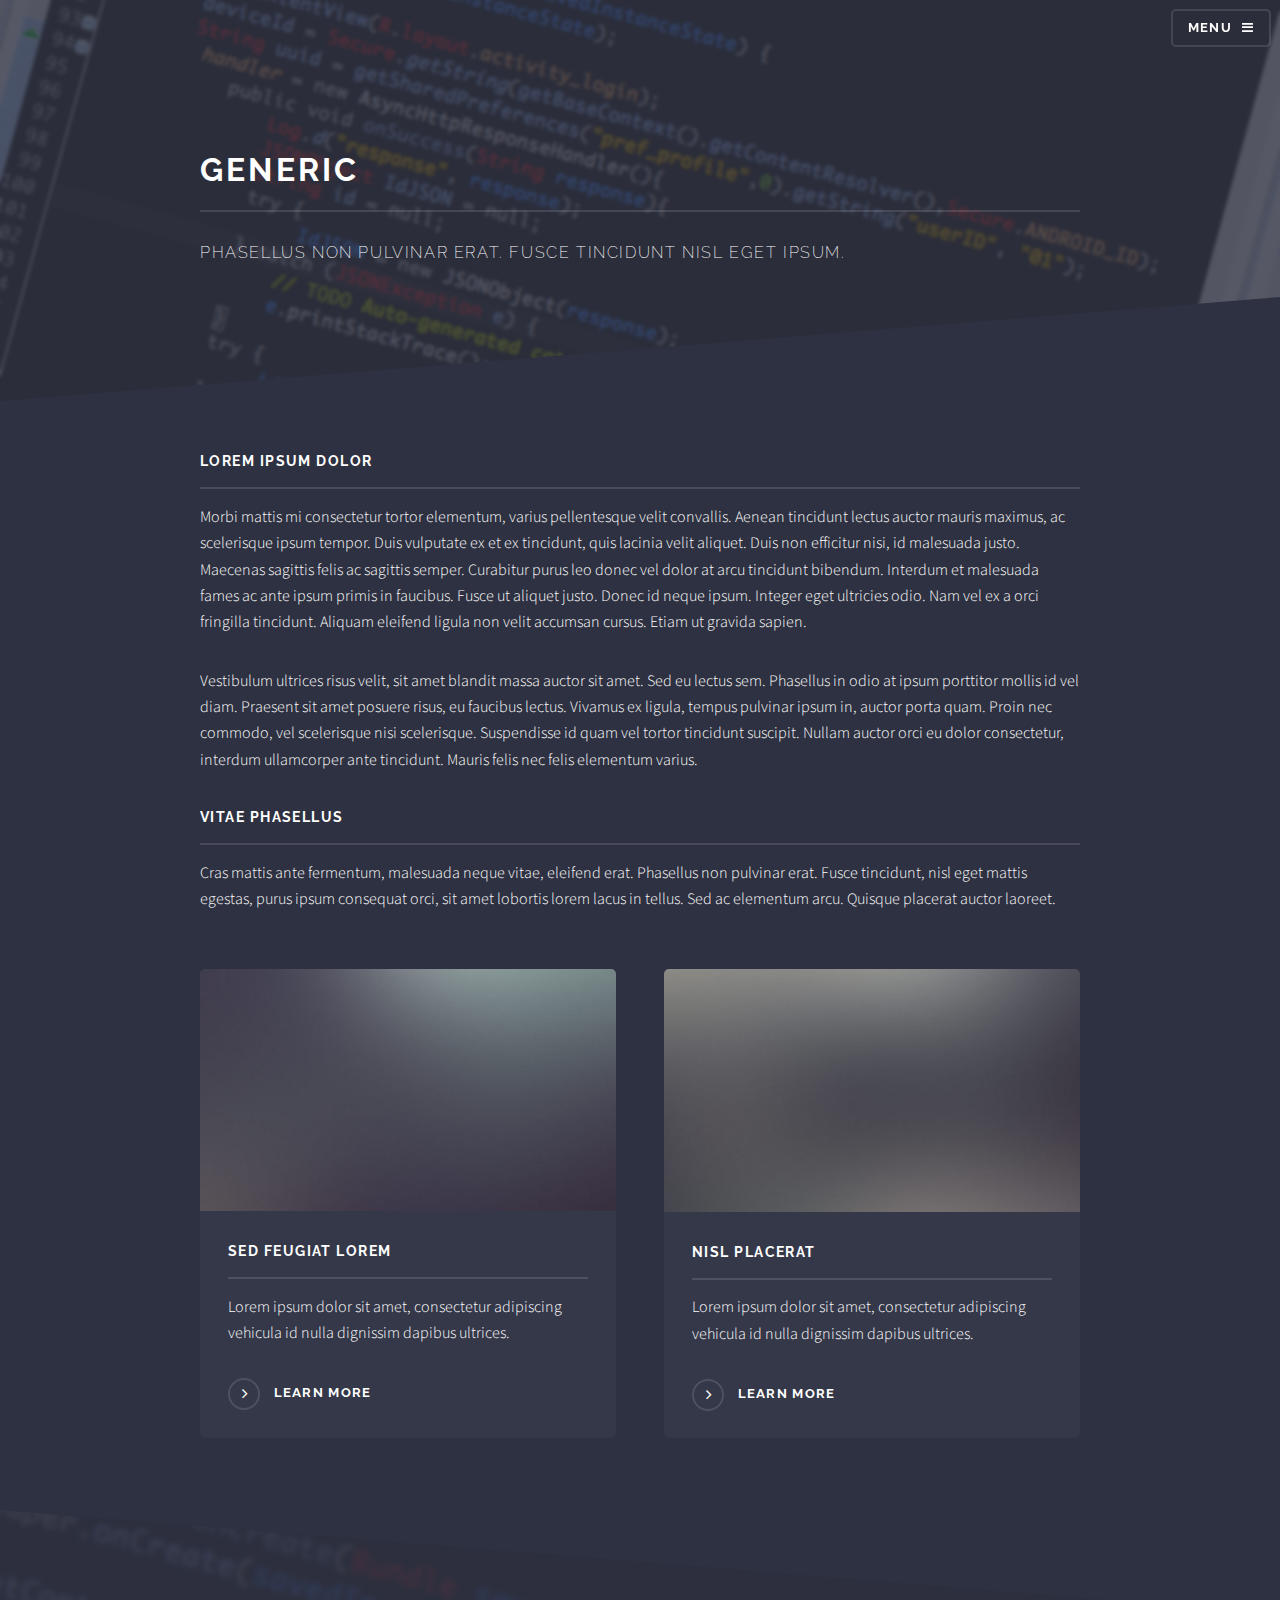
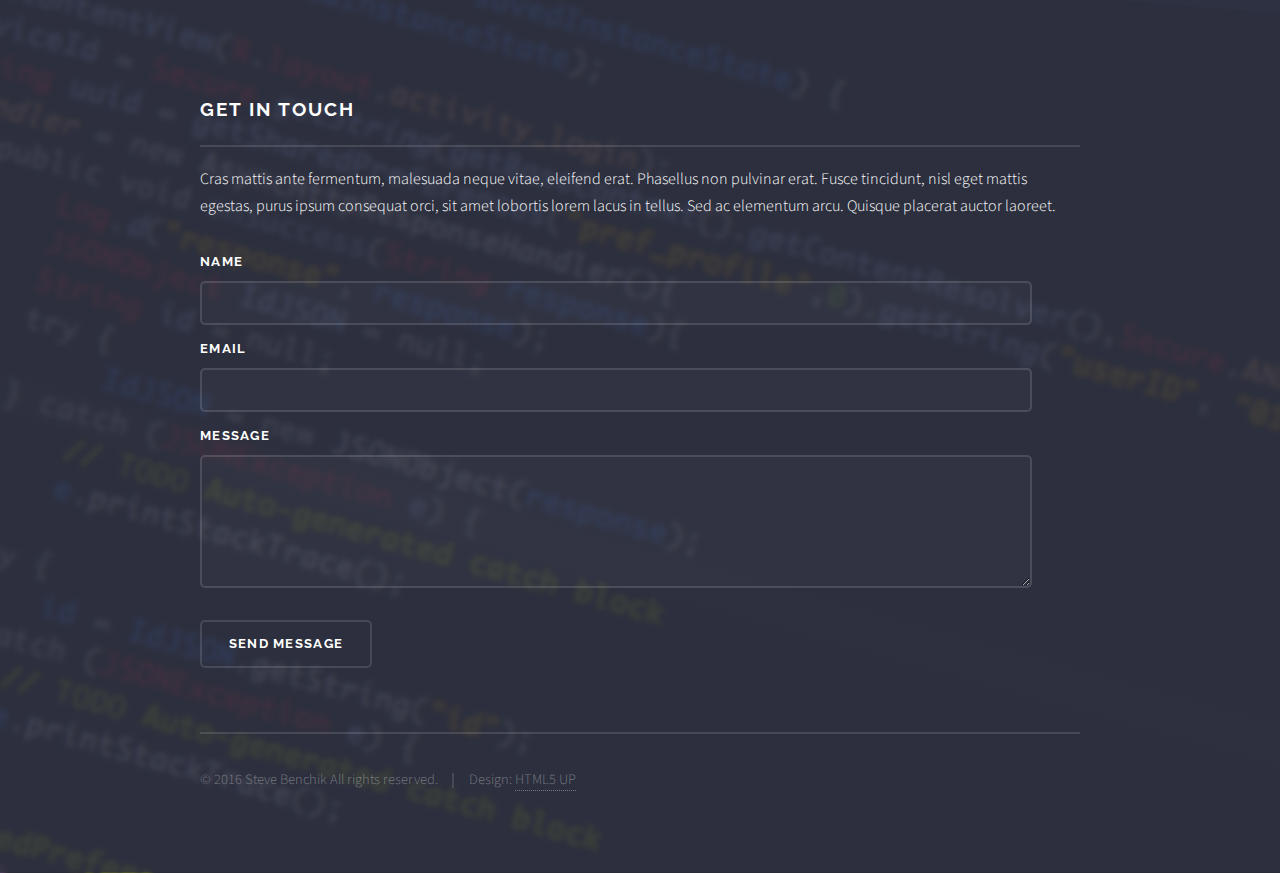
==== commit b3a697a5: "Customized template and added content" ====
--- a/generic.html
+++ b/generic.html
@@ -21,7 +21,7 @@
 
 				<!-- Header -->
 					<header id="header">
-						<h1><a href="index.html">Solid State</a></h1>
+						<!--<h1><a href="index.html">Solid State</a></h1>-->
 						<nav>
 							<a href="#menu">Menu</a>
 						</nav>
@@ -105,7 +105,7 @@
 									<li><input type="submit" value="Send Message" /></li>
 								</ul>
 							</form>
-							<ul class="contact">
+							<!--<ul class="contact">
 								<li class="fa-home">
 									Untitled Inc<br />
 									1234 Somewhere Road Suite #2894<br />
@@ -115,10 +115,10 @@
 								<li class="fa-envelope"><a href="#">information@untitled.tld</a></li>
 								<li class="fa-twitter"><a href="#">twitter.com/untitled-tld</a></li>
 								<li class="fa-facebook"><a href="#">facebook.com/untitled-tld</a></li>
-								<li class="fa-instagram"><a href="#">instagram.com/untitled-tld</a></li>
+								<li class="fa-instagram"><a href="#">instagram.com/untitled-tld</a></li>-->
 							</ul>
 							<ul class="copyright">
-								<li>&copy; Untitled Inc. All rights reserved.</li><li>Design: <a href="http://html5up.net">HTML5 UP</a></li>
+								<li>&copy; 2016 Steve Benchik All rights reserved.</li><li>Design: <a href="http://html5up.net">HTML5 UP</a></li>
 							</ul>
 						</div>
 					</section>
@@ -134,4 +134,4 @@
 			<script src="assets/js/main.js"></script>
 
 	</body>
-</html>+</html>
--- a/assets/css/main.css
+++ b/assets/css/main.css
@@ -2723,11 +2723,12 @@
 /* Header */
 
 	#header {
-		-moz-transition: background-color 0.2s ease-in-out;
+		/*-moz-transition: background-color 0.2s ease-in-out;
 		-webkit-transition: background-color 0.2s ease-in-out;
 		-ms-transition: background-color 0.2s ease-in-out;
 		transition: background-color 0.2s ease-in-out;
-		background-color: rgba(53, 56, 73, 0.95);
+		background-color: rgba(53, 56, 73, 0.95);*/
+		background-color: transparent;
 		height: 3.5em;
 		left: 0;
 		line-height: 3.5em;
@@ -2739,10 +2740,10 @@
 	}
 
 		#header h1 {
-			-moz-transition: opacity 0.2s ease-in-out, visibility 0.2s;
+			/*-moz-transition: opacity 0.2s ease-in-out, visibility 0.2s;
 			-webkit-transition: opacity 0.2s ease-in-out, visibility 0.2s;
 			-ms-transition: opacity 0.2s ease-in-out, visibility 0.2s;
-			transition: opacity 0.2s ease-in-out, visibility 0.2s;
+			transition: opacity 0.2s ease-in-out, visibility 0.2s;*/
 			border-bottom: 0;
 			font-size: 0.8em;
 			margin-bottom: 0;
@@ -2780,10 +2781,10 @@
 
 				#header nav a[href="#menu"] {
 					text-decoration: none;
-					-moz-transition: background-color 0.2s ease-in-out;
+					/*-moz-transition: background-color 0.2s ease-in-out;
 					-webkit-transition: background-color 0.2s ease-in-out;
 					-ms-transition: background-color 0.2s ease-in-out;
-					transition: background-color 0.2s ease-in-out;
+					transition: background-color 0.2s ease-in-out;*/
 					border-radius: 5px;
 					box-shadow: inset 0 0 0 2px rgba(255, 255, 255, 0.125);
 					padding: 0 1.35em;
@@ -2907,7 +2908,7 @@
 		-ms-user-select: none;
 		user-select: none;
 		-webkit-tap-highlight-color: transparent;
-		background: rgba(46, 49, 65, 0.8);
+		background: rgba(46, 49, 65, 0.45);
 		cursor: default;
 		height: 100%;
 		left: 0;
@@ -2930,7 +2931,7 @@
 			-ms-transition: opacity 0.35s ease, -ms-transform 0.35s ease;
 			transition: opacity 0.35s ease, transform 0.35s ease;
 			-webkit-overflow-scrolling: touch;
-			background: #4c5c96;
+			background: #3D3E41;
 			border-radius: 5px;
 			display: block;
 			max-width: 100%;
@@ -3118,7 +3119,7 @@
 			#banner {
 				padding: 7em 0 8.25em 0 ;
 				background-color: #2e3141;
-				background-image: linear-gradient(to top, rgba(46, 49, 65, 0.8), rgba(46, 49, 65, 0.8)), url("../../images/bg.jpg");
+				background-image: linear-gradient(to top, rgba(46, 49, 65, 0.9), rgba(46, 49, 65, 0.9)), url("../../images/bg.jpg");
 				background-size: auto, cover;
 				background-position: center, center;
 				margin-bottom: -6.5em;
@@ -3580,7 +3581,7 @@
 
 		#footer .inner form {
 			margin: 0 3em 0 0;
-			width: calc(50% - 1.5em);
+			/*width: calc(50% - 1.5em);*/
 		}
 
 		#footer .inner .contact {
@@ -3620,7 +3621,7 @@
 
 		#footer {
 			background-color: #2e3141;
-			background-image: linear-gradient(to top, rgba(46, 49, 65, 0.8), rgba(46, 49, 65, 0.8)), url("../../images/bg.jpg");
+			background-image: linear-gradient(to top, rgba(46, 49, 65, 0.9), rgba(46, 49, 65, 0.9)), url("../../images/bg.jpg");
 			background-size: auto, cover;
 			background-position: center, center;
 			margin-top: -6.5em;
@@ -3700,4 +3701,4 @@
 			padding: 2em 1.5em 0.1em 1.5em ;
 		}
 
-	}+	}
